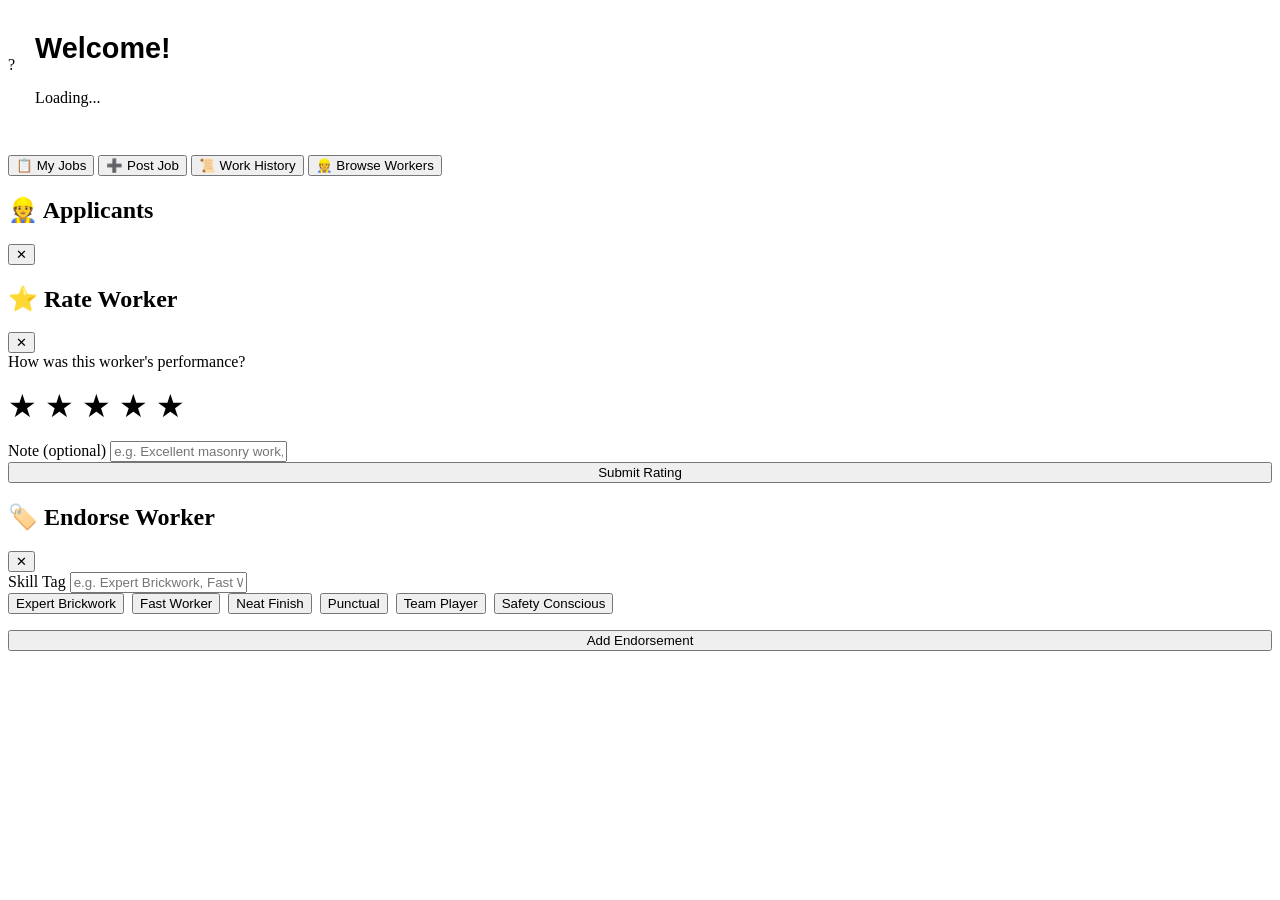
==== src/main/resources/static/contractor-dashboard.html @ 348a5cfe "Version 2" ====
<!DOCTYPE html>
<html lang="en">
<head>
    <meta charset="UTF-8">
    <meta name="viewport" content="width=device-width, initial-scale=1.0">
    <title>Contractor Dashboard — LabourLink</title>
    <link rel="stylesheet" href="/css/style.css">
    <style>
        .dashboard-header {
            display: flex;
            align-items: center;
            gap: 20px;
            margin-bottom: 32px;
            animation: fadeUp 0.5s ease;
        }
        .welcome-text h2 { font-family: 'Poppins', sans-serif; font-size: 1.8rem; font-weight: 700; }
        .welcome-text p { color: var(--text-muted); }
        .tab-content { display: none; }
        .tab-content.active { display: block; animation: fadeUp 0.4s ease; }
        .jobs-grid {
            display: grid;
            grid-template-columns: repeat(auto-fill, minmax(380px, 1fr));
            gap: 20px;
        }
        .job-title { font-family: 'Poppins', sans-serif; font-weight: 600; font-size: 1.15rem; }
        .job-meta { display: flex; flex-wrap: wrap; gap: 12px; margin: 12px 0; align-items: center; }
        .job-meta-item { display: flex; align-items: center; gap: 6px; color: var(--text-secondary); font-size: 0.9rem; }
        .applicant-card {
            background: var(--glass-bg);
            border: 1px solid var(--glass-border);
            border-radius: var(--radius);
            padding: 20px;
            display: flex;
            justify-content: space-between;
            align-items: center;
            margin-bottom: 12px;
            flex-wrap: wrap;
            gap: 12px;
            transition: all 0.3s;
        }
        .applicant-card:hover { border-color: rgba(255,107,53,0.2); }
        .applicant-info { display: flex; align-items: center; gap: 14px; }
        .applicant-actions { display: flex; gap: 8px; }
        .history-card {
            background: var(--glass-bg);
            border: 1px solid var(--glass-border);
            border-radius: var(--radius);
            padding: 24px;
            margin-bottom: 16px;
        }
        .form-row { display: grid; grid-template-columns: 1fr 1fr; gap: 16px; }
        @media (max-width: 640px) {
            .form-row { grid-template-columns: 1fr; }
            .jobs-grid { grid-template-columns: 1fr; }
        }
        @keyframes fadeUp {
            from { opacity: 0; transform: translateY(20px); }
            to { opacity: 1; transform: translateY(0); }
        }
    </style>
</head>
<body>
    <div class="bg-pattern"></div>
    <header class="navbar" id="navbar"></header>

    <div class="page-container">
        <!-- Dashboard Header -->
        <div class="dashboard-header">
            <div class="avatar avatar-lg" style="background: var(--gradient-accent);" id="userAvatar">?</div>
            <div class="welcome-text">
                <h2 id="welcomeMsg">Welcome!</h2>
                <p id="userMeta">Loading...</p>
            </div>
        </div>

        <!-- Stats -->
        <div class="grid-4 mb-3" id="statsGrid" style="animation: fadeUp 0.5s ease 0.15s both;"></div>

        <!-- Tabs -->
        <div class="tabs">
            <button class="tab active" onclick="switchTab('myjobs')">📋 My Jobs</button>
            <button class="tab" onclick="switchTab('postjob')">➕ Post Job</button>
            <button class="tab" onclick="switchTab('history')">📜 Work History</button>
            <button class="tab" onclick="switchTab('workers')">👷 Browse Workers</button>
        </div>

        <!-- Tab: My Jobs -->
        <div class="tab-content active" id="tab-myjobs">
            <div class="jobs-grid" id="myJobsList"></div>
        </div>

        <!-- Tab: Post Job -->
        <div class="tab-content" id="tab-postjob">
            <div class="glass-card" style="max-width: 700px; padding: 36px;">
                <h2 style="font-family: 'Poppins', sans-serif; font-weight: 700; margin-bottom: 24px;">📝 Post a New Job</h2>
                <form onsubmit="handlePostJob(event)">
                    <div class="form-group">
                        <label>Job Title *</label>
                        <input type="text" id="jobTitle" class="form-input" placeholder="e.g. Villa construction - Mason work" required>
                    </div>
                    <div class="form-row">
                        <div class="form-group">
                            <label>Skill Required *</label>
                            <select id="jobSkill" class="form-input" required>
                                <option value="">Select skill</option>
                                <option value="MASON">🧱 Mason</option>
                                <option value="ELECTRICIAN">⚡ Electrician</option>
                                <option value="PAINTER">🎨 Painter</option>
                                <option value="LABOURER">💪 Labourer</option>
                                <option value="PLUMBER">🔧 Plumber</option>
                                <option value="CARPENTER">🪚 Carpenter</option>
                                <option value="WELDER">🔥 Welder</option>
                                <option value="TILE_FITTER">🔲 Tile Fitter</option>
                                <option value="ROD_BINDER">🏗️ Rod Binder</option>
                                <option value="HELPER">🤝 Helper</option>
                            </select>
                        </div>
                        <div class="form-group">
                            <label>Location (City) *</label>
                            <select id="jobLocation" class="form-input" required>
                                <option value="">Select city</option>
                                <option value="Mumbai">Mumbai</option>
                                <option value="Delhi">Delhi</option>
                                <option value="Bangalore">Bangalore</option>
                                <option value="Pune">Pune</option>
                                <option value="Hyderabad">Hyderabad</option>
                                <option value="Chennai">Chennai</option>
                                <option value="Kolkata">Kolkata</option>
                                <option value="Ahmedabad">Ahmedabad</option>
                                <option value="Jaipur">Jaipur</option>
                                <option value="Nagpur">Nagpur</option>
                                <option value="Nashik">Nashik</option>
                                <option value="Surat">Surat</option>
                            </select>
                        </div>
                    </div>
                    <div class="form-group">
                        <label>Description</label>
                        <textarea id="jobDesc" class="form-input" rows="3" placeholder="Describe the job requirements, site conditions, etc." style="resize: vertical;"></textarea>
                    </div>
                    <div class="form-row">
                        <div class="form-group">
                            <label>Daily Rate (₹) *</label>
                            <input type="number" id="jobRate" class="form-input" placeholder="e.g. 800" required min="100">
                        </div>
                        <div class="form-group">
                            <label>Duration (Days) *</label>
                            <input type="number" id="jobDuration" class="form-input" placeholder="e.g. 10" required min="1">
                        </div>
                    </div>
                    <div class="form-row">
                        <div class="form-group">
                            <label>Workers Needed *</label>
                            <input type="number" id="jobWorkers" class="form-input" placeholder="e.g. 3" required min="1">
                        </div>
                        <div class="form-group">
                            <label>Start Date</label>
                            <input type="date" id="jobStartDate" class="form-input">
                        </div>
                    </div>
                    <div class="form-group" style="display: flex; align-items: center; gap: 12px;">
                        <input type="checkbox" id="jobUrgent" style="width: 20px; height: 20px; accent-color: var(--danger);">
                        <label style="margin: 0; cursor: pointer;" for="jobUrgent">🔥 Mark as URGENT (priority listing)</label>
                    </div>
                    <button type="submit" class="btn btn-primary btn-lg" style="width: 100%; margin-top: 12px;" id="postJobBtn">
                        Post Job
                    </button>
                </form>
            </div>
        </div>

        <!-- Tab: Work History -->
        <div class="tab-content" id="tab-history">
            <div id="historyList"></div>
        </div>

        <!-- Tab: Browse Workers -->
        <div class="tab-content" id="tab-workers">
            <div class="filter-bar" style="display: flex; gap: 12px; flex-wrap: wrap; margin-bottom: 24px;">
                <select id="workerFilterSkill" class="form-input" style="max-width: 200px;" onchange="loadWorkers()">
                    <option value="">All Skills</option>
                    <option value="MASON">🧱 Mason</option>
                    <option value="ELECTRICIAN">⚡ Electrician</option>
                    <option value="PAINTER">🎨 Painter</option>
                    <option value="LABOURER">💪 Labourer</option>
                    <option value="PLUMBER">🔧 Plumber</option>
                    <option value="CARPENTER">🪚 Carpenter</option>
                    <option value="WELDER">🔥 Welder</option>
                </select>
                <select id="workerFilterCity" class="form-input" style="max-width: 200px;" onchange="loadWorkers()">
                    <option value="">All Cities</option>
                    <option value="Mumbai">Mumbai</option>
                    <option value="Delhi">Delhi</option>
                    <option value="Bangalore">Bangalore</option>
                    <option value="Pune">Pune</option>
                    <option value="Hyderabad">Hyderabad</option>
                </select>
            </div>
            <div class="jobs-grid" id="workersList"></div>
        </div>
    </div>

    <!-- Applicants Modal -->
    <div class="modal-overlay" id="applicantsModal">
        <div class="modal" style="max-width: 650px;">
            <div class="modal-header">
                <h2>👷 Applicants</h2>
                <button class="modal-close" onclick="closeModal('applicantsModal')">✕</button>
            </div>
            <div id="applicantsList"></div>
        </div>
    </div>

    <!-- Rate Worker Modal -->
    <div class="modal-overlay" id="rateModal">
        <div class="modal">
            <div class="modal-header">
                <h2>⭐ Rate Worker</h2>
                <button class="modal-close" onclick="closeModal('rateModal')">✕</button>
            </div>
            <input type="hidden" id="rateWorkHistoryId">
            <div class="form-group">
                <label>How was this worker's performance?</label>
                <div class="stars" id="rateStars" style="font-size: 2rem; margin: 16px 0;">
                    <span class="star" data-value="1" onclick="setRating(1)">★</span>
                    <span class="star" data-value="2" onclick="setRating(2)">★</span>
                    <span class="star" data-value="3" onclick="setRating(3)">★</span>
                    <span class="star" data-value="4" onclick="setRating(4)">★</span>
                    <span class="star" data-value="5" onclick="setRating(5)">★</span>
                </div>
            </div>
            <div class="form-group">
                <label>Note (optional)</label>
                <input type="text" id="rateNote" class="form-input" placeholder="e.g. Excellent masonry work, very punctual">
            </div>
            <button class="btn btn-primary" style="width: 100%;" onclick="submitWorkerRating()">Submit Rating</button>
        </div>
    </div>

    <!-- Endorse Worker Modal -->
    <div class="modal-overlay" id="endorseModal">
        <div class="modal">
            <div class="modal-header">
                <h2>🏷️ Endorse Worker</h2>
                <button class="modal-close" onclick="closeModal('endorseModal')">✕</button>
            </div>
            <input type="hidden" id="endorseWorkHistoryId">
            <div class="form-group">
                <label>Skill Tag</label>
                <input type="text" id="endorseSkillTag" class="form-input" placeholder="e.g. Expert Brickwork, Fast Worker, Neat Finish">
            </div>
            <div style="display: flex; flex-wrap: wrap; gap: 8px; margin-bottom: 16px;">
                <button type="button" class="btn btn-sm btn-secondary" onclick="document.getElementById('endorseSkillTag').value='Expert Brickwork'">Expert Brickwork</button>
                <button type="button" class="btn btn-sm btn-secondary" onclick="document.getElementById('endorseSkillTag').value='Fast Worker'">Fast Worker</button>
                <button type="button" class="btn btn-sm btn-secondary" onclick="document.getElementById('endorseSkillTag').value='Neat Finish'">Neat Finish</button>
                <button type="button" class="btn btn-sm btn-secondary" onclick="document.getElementById('endorseSkillTag').value='Punctual'">Punctual</button>
                <button type="button" class="btn btn-sm btn-secondary" onclick="document.getElementById('endorseSkillTag').value='Team Player'">Team Player</button>
                <button type="button" class="btn btn-sm btn-secondary" onclick="document.getElementById('endorseSkillTag').value='Safety Conscious'">Safety Conscious</button>
            </div>
            <button class="btn btn-accent" style="width: 100%;" onclick="submitEndorsement()">Add Endorsement</button>
        </div>
    </div>

    <script src="/js/app.js"></script>
    <script>
        const user = requireAuth();
        if (user && user.role !== 'CONTRACTOR') {
            window.location.href = '/worker-dashboard.html';
        }

        let currentRating = 0;

        // ===== Init =====
        document.addEventListener('DOMContentLoaded', async () => {
            renderNavbar('dashboard');
            if (!user) return;

            document.getElementById('userAvatar').textContent = getInitials(user.name);
            document.getElementById('welcomeMsg').textContent = `Welcome, ${user.name}! 🏢`;
            document.getElementById('userMeta').textContent = `${user.companyName || 'Independent Contractor'} • ${user.city} • Rating: ${user.contractorRating || 0}/5`;

            await Promise.all([loadStats(), loadMyJobs(), loadHistory()]);
        });

        // ===== Stats =====
        async function loadStats() {
            const jobsRes = await api(`/jobs/contractor/${user.id}`);
            const jobs = jobsRes.success ? jobsRes.data : [];

            const open = jobs.filter(j => j.status === 'OPEN').length;
            const ongoing = jobs.filter(j => j.status === 'ONGOING').length;
            const completed = jobs.filter(j => j.status === 'COMPLETED').length;

            document.getElementById('statsGrid').innerHTML = `
                <div class="stat-card">
                    <div class="stat-icon" style="background: rgba(16,185,129,0.12);">📋</div>
                    <div class="stat-value" style="color: #34D399;">${open}</div>
                    <div class="stat-label">Open Jobs</div>
                </div>
                <div class="stat-card">
                    <div class="stat-icon" style="background: rgba(255,184,0,0.12);">🔨</div>
                    <div class="stat-value" style="color: #FBBF24;">${ongoing}</div>
                    <div class="stat-label">Ongoing Jobs</div>
                </div>
                <div class="stat-card">
                    <div class="stat-icon" style="background: rgba(99,102,241,0.12);">✅</div>
                    <div class="stat-value" style="color: #818CF8;">${completed}</div>
                    <div class="stat-label">Completed</div>
                </div>
                <div class="stat-card">
                    <div class="stat-icon" style="background: rgba(255,107,53,0.12);">⭐</div>
                    <div class="stat-value" style="color: var(--primary);">${jobs.length}</div>
                    <div class="stat-label">Total Jobs Posted</div>
                </div>
            `;
        }

        // ===== Tabs =====
        function switchTab(tabName) {
            document.querySelectorAll('.tab').forEach(t => t.classList.remove('active'));
            document.querySelectorAll('.tab-content').forEach(t => t.classList.remove('active'));
            event.target.classList.add('active');
            document.getElementById(`tab-${tabName}`).classList.add('active');

            if (tabName === 'history') loadHistory();
            if (tabName === 'workers') loadWorkers();
        }

        // ===== Load My Jobs =====
        async function loadMyJobs() {
            const result = await api(`/jobs/contractor/${user.id}`);
            const jobs = result.success ? result.data : [];

            if (jobs.length === 0) {
                document.getElementById('myJobsList').innerHTML = `
                    <div class="empty-state" style="grid-column: 1/-1;">
                        <div class="empty-icon">📋</div>
                        <h3>No jobs posted yet</h3>
                        <p>Post your first job to start hiring workers!</p>
                    </div>`;
                return;
            }

            document.getElementById('myJobsList').innerHTML = jobs.map(job => `
                <div class="job-card">
                    ${job.urgentFlag ? '<div class="urgent-badge">🔥 URGENT</div>' : ''}
                    <div style="display: flex; justify-content: space-between; align-items: flex-start;">
                        <div class="job-title">${job.title}</div>
                        ${statusBadge(job.status)}
                    </div>
                    <div class="job-meta">
                        ${skillDisplay(job.skillRequired)}
                        <span class="job-meta-item">📍 ${job.location}</span>
                    </div>
                    <div class="job-meta">
                        <span class="job-meta-item">💰 ${formatCurrency(job.dailyRate)}/day</span>
                        <span class="job-meta-item">⏱️ ${job.durationDays || '?'} days</span>
                        <span class="job-meta-item">👷 ${job.numberOfWorkersNeeded} needed</span>
                    </div>
                    <div style="display: flex; gap: 8px; margin-top: 16px; flex-wrap: wrap; border-top: 1px solid var(--glass-border); padding-top: 16px;">
                        ${job.status === 'OPEN' || job.status === 'ONGOING' ? `
                            <button class="btn btn-sm btn-primary" onclick="viewApplicants(${job.id})">👷 View Applicants</button>
                        ` : ''}
                        ${job.status === 'ONGOING' ? `
                            <button class="btn btn-sm btn-accent" onclick="completeJob(${job.id})">✅ Mark Complete</button>
                        ` : ''}
                        ${job.status === 'OPEN' ? `
                            <button class="btn btn-sm btn-secondary" onclick="viewApplicants(${job.id})" style="margin-left: auto;">Manage</button>
                        ` : ''}
                    </div>
                </div>
            `).join('');
        }

        // ===== Post Job =====
        async function handlePostJob(e) {
            e.preventDefault();
            const btn = document.getElementById('postJobBtn');
            btn.disabled = true;
            btn.textContent = 'Posting...';

            const job = {
                contractorId: user.id,
                title: document.getElementById('jobTitle').value.trim(),
                skillRequired: document.getElementById('jobSkill').value,
                location: document.getElementById('jobLocation').value,
                description: document.getElementById('jobDesc').value.trim(),
                dailyRate: parseFloat(document.getElementById('jobRate').value),
                durationDays: parseInt(document.getElementById('jobDuration').value),
                numberOfWorkersNeeded: parseInt(document.getElementById('jobWorkers').value),
                startDate: document.getElementById('jobStartDate').value || null,
                urgentFlag: document.getElementById('jobUrgent').checked
            };

            const result = await api('/jobs', { method: 'POST', body: job });

            if (result.success) {
                showToast('Job posted successfully! 🎉', 'success');
                // Reset form
                e.target.reset();
                // Switch to My Jobs tab
                document.querySelectorAll('.tab').forEach(t => t.classList.remove('active'));
                document.querySelectorAll('.tab-content').forEach(t => t.classList.remove('active'));
                document.querySelector('.tab').classList.add('active');
                document.getElementById('tab-myjobs').classList.add('active');
                loadMyJobs();
                loadStats();
            } else {
                showToast(result.message || 'Failed to post job', 'error');
            }

            btn.disabled = false;
            btn.textContent = 'Post Job';
        }

        // ===== View Applicants =====
        async function viewApplicants(jobId) {
            const result = await api(`/jobs/${jobId}/applications`);
            const apps = result.success ? result.data : [];

            if (apps.length === 0) {
                document.getElementById('applicantsList').innerHTML = `
                    <div class="empty-state">
                        <div class="empty-icon">👷</div>
                        <h3>No applicants yet</h3>
                        <p>Workers will appear here when they apply</p>
                    </div>`;
            } else {
                document.getElementById('applicantsList').innerHTML = apps.map(app => `
                    <div class="applicant-card">
                        <div class="applicant-info">
                            <div class="avatar">${getInitials(app.workerName)}</div>
                            <div>
                                <div style="font-weight: 600;">${app.workerName || 'Worker'}</div>
                                <div style="color: var(--text-muted); font-size: 0.85rem;">
                                    ${skillDisplay(app.workerSkill)} • ${renderStars(app.workerRating)} ${(app.workerRating || 0).toFixed(1)}
                                </div>
                                <div style="color: var(--text-muted); font-size: 0.85rem;">📞 ${app.workerPhone || 'N/A'}</div>
                            </div>
                        </div>
                        <div class="applicant-actions">
                            ${app.status === 'APPLIED' ? `
                                <button class="btn btn-sm btn-accent" onclick="selectWorker(${app.id})">✅ Select</button>
                                <button class="btn btn-sm btn-danger" onclick="rejectWorker(${app.id})">❌ Reject</button>
                            ` : statusBadge(app.status)}
                        </div>
                    </div>
                `).join('');
            }

            openModal('applicantsModal');
        }

        // ===== Select/Reject Workers =====
        async function selectWorker(applicationId) {
            const result = await api(`/jobs/applications/${applicationId}/select`, { method: 'POST' });
            if (result.success) {
                showToast('Worker selected! ✅', 'success');
                // Reload
                const jobId = result.data.jobId;
                viewApplicants(jobId);
                loadMyJobs();
                loadStats();
            } else {
                showToast(result.message || 'Failed to select worker', 'error');
            }
        }

        async function rejectWorker(applicationId) {
            const result = await api(`/jobs/applications/${applicationId}/reject`, { method: 'POST' });
            if (result.success) {
                showToast('Worker rejected', 'warning');
                const jobId = result.data.jobId;
                viewApplicants(jobId);
            } else {
                showToast(result.message || 'Failed to reject', 'error');
            }
        }

        // ===== Complete Job =====
        async function completeJob(jobId) {
            if (!confirm('Are you sure you want to mark this job as completed?')) return;

            const result = await api(`/jobs/${jobId}/complete?contractorId=${user.id}`, { method: 'POST' });
            if (result.success) {
                showToast('Job completed! Workers can now be rated. ✅', 'success');
                loadMyJobs();
                loadStats();
                loadHistory();
            } else {
                showToast(result.message || 'Failed to complete job', 'error');
            }
        }

        // ===== Load Work History =====
        async function loadHistory() {
            const result = await api(`/work-history/contractor/${user.id}`);
            const history = result.success ? result.data : [];

            if (history.length === 0) {
                document.getElementById('historyList').innerHTML = `
                    <div class="empty-state">
                        <div class="empty-icon">📜</div>
                        <h3>No completed jobs yet</h3>
                        <p>Complete your first job to see work history</p>
                    </div>`;
                return;
            }

            document.getElementById('historyList').innerHTML = history.map(wh => `
                <div class="history-card">
                    <div style="display: flex; justify-content: space-between; flex-wrap: wrap; gap: 12px;">
                        <div>
                            <div style="font-family: 'Poppins', sans-serif; font-weight: 600; font-size: 1.1rem;">
                                ${wh.jobTitle || 'Job #' + wh.jobId}
                            </div>
                            <div style="color: var(--text-muted); font-size: 0.9rem; margin-top: 4px;">
                                Worker: <strong>${wh.workerName}</strong> • ${skillDisplay(wh.skillUsed)} • 📍 ${wh.location || 'N/A'}
                            </div>
                        </div>
                        <div style="font-size: 0.85rem; color: var(--text-muted);">
                            ${formatDate(wh.startDate)} — ${formatDate(wh.endDate)}
                        </div>
                    </div>

                    <div style="display: flex; gap: 24px; margin-top: 16px; flex-wrap: wrap;">
                        <div>
                            <span style="color: var(--text-muted); font-size: 0.85rem;">You rated worker:</span>
                            ${wh.contractorRated ? `<div>${renderStars(wh.workerRating)} ${wh.workerRating}/5</div>` : `<div><button class="btn btn-sm btn-primary" onclick="openRateWorkerModal(${wh.id})">⭐ Rate Worker</button></div>`}
                            ${wh.workerNote ? `<div style="color: var(--text-secondary); font-size: 0.85rem; margin-top: 4px;">"${wh.workerNote}"</div>` : ''}
                        </div>
                        <div>
                            <span style="color: var(--text-muted); font-size: 0.85rem;">Worker rated you:</span>
                            ${wh.workerRated ? `<div>${renderStars(wh.contractorRating)} ${wh.contractorRating}/5</div>` : '<div style="color: var(--text-muted); font-size: 0.85rem;">Pending</div>'}
                        </div>
                    </div>

                    <div style="margin-top: 16px; padding-top: 12px; border-top: 1px solid var(--glass-border); display: flex; gap: 8px;">
                        <button class="btn btn-sm btn-accent" onclick="openEndorseModal(${wh.id})">🏷️ Add Endorsement</button>
                        <a href="/worker-profile.html?id=${wh.workerId}" class="btn btn-sm btn-secondary">👤 View Profile</a>
                    </div>
                </div>
            `).join('');
        }

        // ===== Browse Workers =====
        async function loadWorkers() {
            const skill = document.getElementById('workerFilterSkill').value;
            const city = document.getElementById('workerFilterCity').value;

            let url = '/users/workers?';
            if (skill) url += `skill=${skill}&`;
            if (city) url += `city=${city}&`;

            const result = await api(url);
            const workers = result.success ? result.data : [];

            if (workers.length === 0) {
                document.getElementById('workersList').innerHTML = `
                    <div class="empty-state" style="grid-column: 1/-1;">
                        <div class="empty-icon">👷</div>
                        <h3>No workers found</h3>
                        <p>Try adjusting your filters</p>
                    </div>`;
                return;
            }

            document.getElementById('workersList').innerHTML = workers.map(w => `
                <div class="job-card">
                    <div style="display: flex; gap: 16px; align-items: center; margin-bottom: 12px;">
                        <div class="avatar">${getInitials(w.name)}</div>
                        <div>
                            <div style="font-weight: 600; font-size: 1.05rem;">${w.name}</div>
                            <div style="color: var(--text-muted); font-size: 0.85rem;">📍 ${w.city || 'N/A'}</div>
                        </div>
                    </div>
                    <div class="job-meta">
                        ${skillDisplay(w.primarySkill)}
                        <span class="job-meta-item">${renderStars(w.averageRating)} ${(w.averageRating || 0).toFixed(1)} (${w.totalRatings || 0})</span>
                    </div>
                    <div style="margin-top: 12px;">
                        <a href="/worker-profile.html?id=${w.id}" class="btn btn-sm btn-primary">View Profile</a>
                    </div>
                </div>
            `).join('');
        }

        // ===== Rate Worker Modal =====
        function openRateWorkerModal(workHistoryId) {
            document.getElementById('rateWorkHistoryId').value = workHistoryId;
            currentRating = 0;
            updateStarUI();
            document.getElementById('rateNote').value = '';
            openModal('rateModal');
        }

        function setRating(val) {
            currentRating = val;
            updateStarUI();
        }

        function updateStarUI() {
            document.querySelectorAll('#rateStars .star').forEach(s => {
                s.classList.toggle('filled', parseInt(s.dataset.value) <= currentRating);
            });
        }

        async function submitWorkerRating() {
            if (currentRating === 0) {
                showToast('Please select a rating', 'error');
                return;
            }

            const result = await api('/work-history/rate-worker', {
                method: 'POST',
                body: {
                    workHistoryId: parseInt(document.getElementById('rateWorkHistoryId').value),
                    raterId: user.id,
                    rating: currentRating,
                    note: document.getElementById('rateNote').value.trim()
                }
            });

            if (result.success) {
                showToast('Worker rated! Thank you 🙏', 'success');
                closeModal('rateModal');
                loadHistory();
            } else {
                showToast(result.message || 'Failed to submit rating', 'error');
            }
        }

        // ===== Endorse Modal =====
        function openEndorseModal(workHistoryId) {
            document.getElementById('endorseWorkHistoryId').value = workHistoryId;
            document.getElementById('endorseSkillTag').value = '';
            openModal('endorseModal');
        }

        async function submitEndorsement() {
            const skillTag = document.getElementById('endorseSkillTag').value.trim();
            if (!skillTag) {
                showToast('Please enter a skill tag', 'error');
                return;
            }

            const result = await api('/work-history/endorse', {
                method: 'POST',
                body: {
                    workHistoryId: parseInt(document.getElementById('endorseWorkHistoryId').value),
                    contractorId: user.id,
                    skillTag: skillTag
                }
            });

            if (result.success) {
                showToast('Endorsement added! 🏷️', 'success');
                closeModal('endorseModal');
                loadHistory();
            } else {
                showToast(result.message || 'Failed to add endorsement', 'error');
            }
        }
    </script>
</body>
</html>
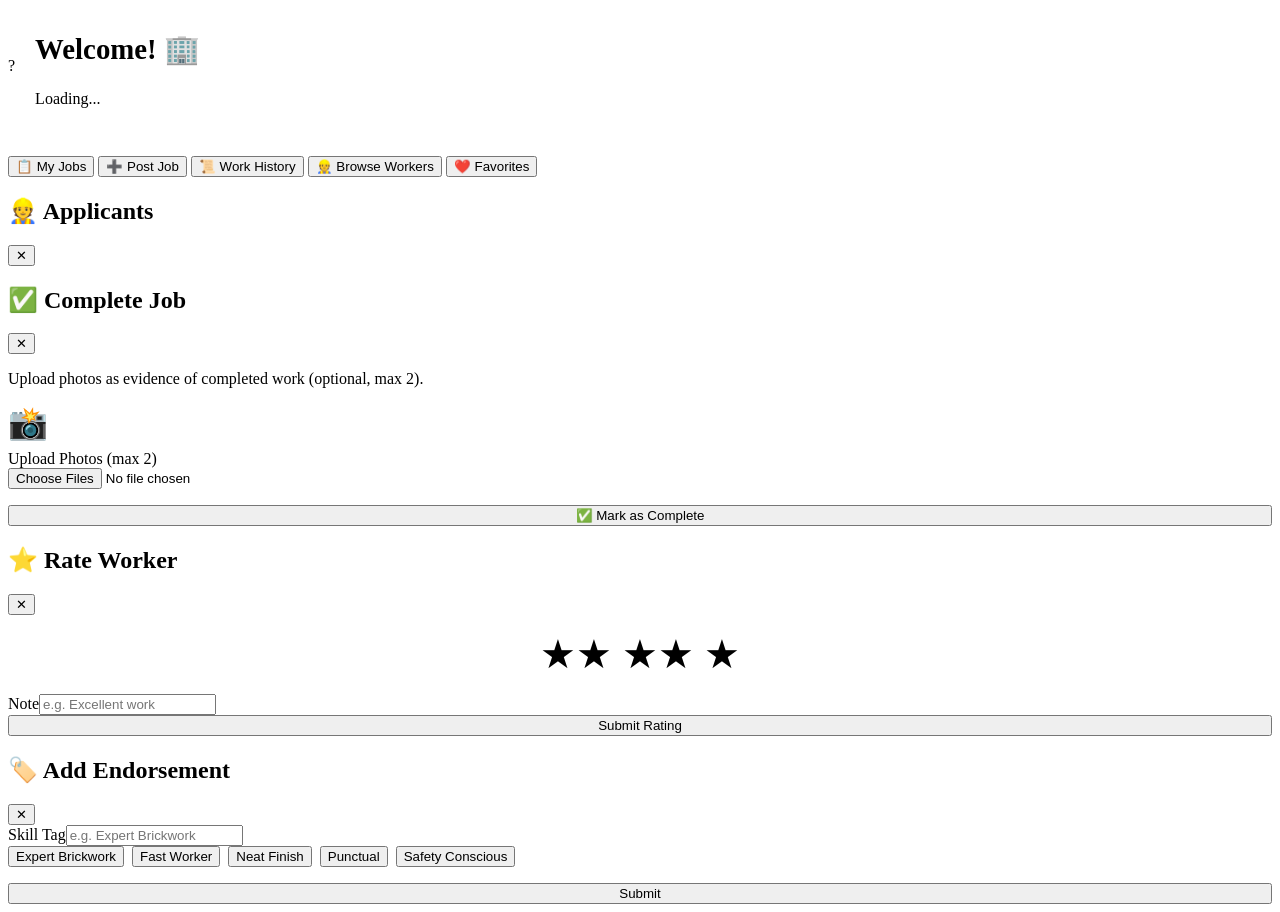
==== commit ea2c6470: "Hackathon 3: added notifs,upload,dashboards,cleaned target" ====
--- a/src/main/resources/static/contractor-dashboard.html
+++ b/src/main/resources/static/contractor-dashboard.html
@@ -6,57 +6,20 @@
     <title>Contractor Dashboard — LabourLink</title>
     <link rel="stylesheet" href="/css/style.css">
     <style>
-        .dashboard-header {
-            display: flex;
-            align-items: center;
-            gap: 20px;
-            margin-bottom: 32px;
-            animation: fadeUp 0.5s ease;
-        }
-        .welcome-text h2 { font-family: 'Poppins', sans-serif; font-size: 1.8rem; font-weight: 700; }
+        .dashboard-header { display: flex; align-items: center; gap: 20px; margin-bottom: 32px; animation: fadeUp 0.5s ease; }
+        .welcome-text h2 { font-size: 1.8rem; font-weight: 700; }
         .welcome-text p { color: var(--text-muted); }
         .tab-content { display: none; }
         .tab-content.active { display: block; animation: fadeUp 0.4s ease; }
-        .jobs-grid {
-            display: grid;
-            grid-template-columns: repeat(auto-fill, minmax(380px, 1fr));
-            gap: 20px;
-        }
-        .job-title { font-family: 'Poppins', sans-serif; font-weight: 600; font-size: 1.15rem; }
-        .job-meta { display: flex; flex-wrap: wrap; gap: 12px; margin: 12px 0; align-items: center; }
-        .job-meta-item { display: flex; align-items: center; gap: 6px; color: var(--text-secondary); font-size: 0.9rem; }
-        .applicant-card {
-            background: var(--glass-bg);
-            border: 1px solid var(--glass-border);
-            border-radius: var(--radius);
-            padding: 20px;
-            display: flex;
-            justify-content: space-between;
-            align-items: center;
-            margin-bottom: 12px;
-            flex-wrap: wrap;
-            gap: 12px;
-            transition: all 0.3s;
-        }
+        .jobs-grid { display: grid; grid-template-columns: repeat(auto-fill, minmax(380px, 1fr)); gap: 20px; }
+        .job-title { font-weight: 600; font-size: 1.12rem; }
+        .job-meta { display: flex; flex-wrap: wrap; gap: 10px; margin: 10px 0; align-items: center; }
+        .job-meta-item { display: flex; align-items: center; gap: 5px; color: var(--text-secondary); font-size: 0.88rem; }
+        .applicant-card { background: var(--glass-bg); border: 1px solid var(--glass-border); border-radius: var(--radius); padding: 18px; display: flex; justify-content: space-between; align-items: center; margin-bottom: 10px; flex-wrap: wrap; gap: 12px; transition: all 0.3s; }
         .applicant-card:hover { border-color: rgba(255,107,53,0.2); }
         .applicant-info { display: flex; align-items: center; gap: 14px; }
-        .applicant-actions { display: flex; gap: 8px; }
-        .history-card {
-            background: var(--glass-bg);
-            border: 1px solid var(--glass-border);
-            border-radius: var(--radius);
-            padding: 24px;
-            margin-bottom: 16px;
-        }
         .form-row { display: grid; grid-template-columns: 1fr 1fr; gap: 16px; }
-        @media (max-width: 640px) {
-            .form-row { grid-template-columns: 1fr; }
-            .jobs-grid { grid-template-columns: 1fr; }
-        }
-        @keyframes fadeUp {
-            from { opacity: 0; transform: translateY(20px); }
-            to { opacity: 1; transform: translateY(0); }
-        }
+        @media (max-width: 640px) { .form-row { grid-template-columns: 1fr; } .jobs-grid { grid-template-columns: 1fr; } }
     </style>
 </head>
 <body>
@@ -64,11 +27,11 @@
     <header class="navbar" id="navbar"></header>
 
     <div class="page-container">
-        <!-- Dashboard Header -->
+        <!-- Header -->
         <div class="dashboard-header">
             <div class="avatar avatar-lg" style="background: var(--gradient-accent);" id="userAvatar">?</div>
             <div class="welcome-text">
-                <h2 id="welcomeMsg">Welcome!</h2>
+                <h2 id="welcomeMsg"><span data-i18n="welcome">Welcome</span>! 🏢</h2>
                 <p id="userMeta">Loading...</p>
             </div>
         </div>
@@ -78,295 +41,207 @@
 
         <!-- Tabs -->
         <div class="tabs">
-            <button class="tab active" onclick="switchTab('myjobs')">📋 My Jobs</button>
-            <button class="tab" onclick="switchTab('postjob')">➕ Post Job</button>
-            <button class="tab" onclick="switchTab('history')">📜 Work History</button>
-            <button class="tab" onclick="switchTab('workers')">👷 Browse Workers</button>
+            <button class="tab active" onclick="switchTab('myjobs')" data-i18n="my_jobs">📋 My Jobs</button>
+            <button class="tab" onclick="switchTab('postjob')" data-i18n="post_job">➕ Post Job</button>
+            <button class="tab" onclick="switchTab('history')" data-i18n="work_history">📜 Work History</button>
+            <button class="tab" onclick="switchTab('workers')" data-i18n="browse_workers">👷 Browse Workers</button>
+            <button class="tab" onclick="switchTab('favorites')" data-i18n="favorites">❤️ Favorites</button>
         </div>
 
         <!-- Tab: My Jobs -->
-        <div class="tab-content active" id="tab-myjobs">
-            <div class="jobs-grid" id="myJobsList"></div>
-        </div>
+        <div class="tab-content active" id="tab-myjobs"><div class="jobs-grid" id="myJobsList"></div></div>
 
         <!-- Tab: Post Job -->
         <div class="tab-content" id="tab-postjob">
             <div class="glass-card" style="max-width: 700px; padding: 36px;">
-                <h2 style="font-family: 'Poppins', sans-serif; font-weight: 700; margin-bottom: 24px;">📝 Post a New Job</h2>
+                <h2 style="font-weight: 700; margin-bottom: 24px;">📝 <span data-i18n="post_new_job">Post a New Job</span></h2>
                 <form onsubmit="handlePostJob(event)">
                     <div class="form-group">
-                        <label>Job Title *</label>
+                        <label data-i18n="job_title">Job Title *</label>
                         <input type="text" id="jobTitle" class="form-input" placeholder="e.g. Villa construction - Mason work" required>
                     </div>
                     <div class="form-row">
                         <div class="form-group">
-                            <label>Skill Required *</label>
+                            <label data-i18n="skill_required">Skill Required *</label>
                             <select id="jobSkill" class="form-input" required>
-                                <option value="">Select skill</option>
-                                <option value="MASON">🧱 Mason</option>
-                                <option value="ELECTRICIAN">⚡ Electrician</option>
-                                <option value="PAINTER">🎨 Painter</option>
-                                <option value="LABOURER">💪 Labourer</option>
-                                <option value="PLUMBER">🔧 Plumber</option>
-                                <option value="CARPENTER">🪚 Carpenter</option>
-                                <option value="WELDER">🔥 Welder</option>
-                                <option value="TILE_FITTER">🔲 Tile Fitter</option>
-                                <option value="ROD_BINDER">🏗️ Rod Binder</option>
-                                <option value="HELPER">🤝 Helper</option>
+                                <option value="">Select</option>
+                                <option value="MASON">🧱 Mason</option><option value="ELECTRICIAN">⚡ Electrician</option>
+                                <option value="PAINTER">🎨 Painter</option><option value="LABOURER">💪 Labourer</option>
+                                <option value="PLUMBER">🔧 Plumber</option><option value="CARPENTER">🪚 Carpenter</option>
+                                <option value="WELDER">🔥 Welder</option><option value="TILE_FITTER">🔲 Tile Fitter</option>
+                                <option value="ROD_BINDER">🏗️ Rod Binder</option><option value="HELPER">🤝 Helper</option>
                             </select>
                         </div>
                         <div class="form-group">
-                            <label>Location (City) *</label>
+                            <label data-i18n="location">Location *</label>
                             <select id="jobLocation" class="form-input" required>
-                                <option value="">Select city</option>
-                                <option value="Mumbai">Mumbai</option>
-                                <option value="Delhi">Delhi</option>
-                                <option value="Bangalore">Bangalore</option>
-                                <option value="Pune">Pune</option>
-                                <option value="Hyderabad">Hyderabad</option>
-                                <option value="Chennai">Chennai</option>
-                                <option value="Kolkata">Kolkata</option>
-                                <option value="Ahmedabad">Ahmedabad</option>
-                                <option value="Jaipur">Jaipur</option>
-                                <option value="Nagpur">Nagpur</option>
-                                <option value="Nashik">Nashik</option>
-                                <option value="Surat">Surat</option>
+                                <option value="">Select</option>
+                                <option value="Mumbai">Mumbai</option><option value="Delhi">Delhi</option>
+                                <option value="Bangalore">Bangalore</option><option value="Pune">Pune</option>
+                                <option value="Hyderabad">Hyderabad</option><option value="Chennai">Chennai</option>
+                                <option value="Kolkata">Kolkata</option><option value="Ahmedabad">Ahmedabad</option>
+                                <option value="Nagpur">Nagpur</option><option value="Nashik">Nashik</option>
+                                <option value="Surat">Surat</option><option value="Jaipur">Jaipur</option>
                             </select>
                         </div>
                     </div>
                     <div class="form-group">
-                        <label>Description</label>
-                        <textarea id="jobDesc" class="form-input" rows="3" placeholder="Describe the job requirements, site conditions, etc." style="resize: vertical;"></textarea>
+                        <label data-i18n="description">Description</label>
+                        <textarea id="jobDesc" class="form-input" rows="3" placeholder="Job details..." style="resize: vertical;"></textarea>
                     </div>
                     <div class="form-row">
-                        <div class="form-group">
-                            <label>Daily Rate (₹) *</label>
-                            <input type="number" id="jobRate" class="form-input" placeholder="e.g. 800" required min="100">
-                        </div>
-                        <div class="form-group">
-                            <label>Duration (Days) *</label>
-                            <input type="number" id="jobDuration" class="form-input" placeholder="e.g. 10" required min="1">
-                        </div>
+                        <div class="form-group"><label data-i18n="daily_rate">Daily Rate (₹) *</label><input type="number" id="jobRate" class="form-input" placeholder="800" required min="100"></div>
+                        <div class="form-group"><label data-i18n="duration_days">Duration (Days) *</label><input type="number" id="jobDuration" class="form-input" placeholder="10" required min="1"></div>
                     </div>
                     <div class="form-row">
-                        <div class="form-group">
-                            <label>Workers Needed *</label>
-                            <input type="number" id="jobWorkers" class="form-input" placeholder="e.g. 3" required min="1">
-                        </div>
-                        <div class="form-group">
-                            <label>Start Date</label>
-                            <input type="date" id="jobStartDate" class="form-input">
-                        </div>
+                        <div class="form-group"><label data-i18n="workers_needed">Workers Needed *</label><input type="number" id="jobWorkers" class="form-input" placeholder="3" required min="1"></div>
+                        <div class="form-group"><label data-i18n="start_date">Start Date</label><input type="date" id="jobStartDate" class="form-input"></div>
                     </div>
                     <div class="form-group" style="display: flex; align-items: center; gap: 12px;">
                         <input type="checkbox" id="jobUrgent" style="width: 20px; height: 20px; accent-color: var(--danger);">
-                        <label style="margin: 0; cursor: pointer;" for="jobUrgent">🔥 Mark as URGENT (priority listing)</label>
-                    </div>
-                    <button type="submit" class="btn btn-primary btn-lg" style="width: 100%; margin-top: 12px;" id="postJobBtn">
-                        Post Job
-                    </button>
+                        <label style="margin: 0; cursor: pointer;" for="jobUrgent" data-i18n="mark_urgent">🔥 Mark as URGENT</label>
+                    </div>
+                    <button type="submit" class="btn btn-primary btn-lg" style="width: 100%; margin-top: 12px;" id="postJobBtn" data-i18n="post_job">Post Job</button>
                 </form>
             </div>
         </div>
 
         <!-- Tab: Work History -->
-        <div class="tab-content" id="tab-history">
-            <div id="historyList"></div>
-        </div>
+        <div class="tab-content" id="tab-history"><div id="historyList"></div></div>
 
         <!-- Tab: Browse Workers -->
         <div class="tab-content" id="tab-workers">
-            <div class="filter-bar" style="display: flex; gap: 12px; flex-wrap: wrap; margin-bottom: 24px;">
+            <div class="filter-bar" style="margin-bottom: 20px;">
                 <select id="workerFilterSkill" class="form-input" style="max-width: 200px;" onchange="loadWorkers()">
                     <option value="">All Skills</option>
-                    <option value="MASON">🧱 Mason</option>
-                    <option value="ELECTRICIAN">⚡ Electrician</option>
-                    <option value="PAINTER">🎨 Painter</option>
-                    <option value="LABOURER">💪 Labourer</option>
-                    <option value="PLUMBER">🔧 Plumber</option>
-                    <option value="CARPENTER">🪚 Carpenter</option>
-                    <option value="WELDER">🔥 Welder</option>
+                    <option value="MASON">🧱 Mason</option><option value="ELECTRICIAN">⚡ Electrician</option>
+                    <option value="PAINTER">🎨 Painter</option><option value="PLUMBER">🔧 Plumber</option>
                 </select>
-                <select id="workerFilterCity" class="form-input" style="max-width: 200px;" onchange="loadWorkers()">
-                    <option value="">All Cities</option>
-                    <option value="Mumbai">Mumbai</option>
-                    <option value="Delhi">Delhi</option>
-                    <option value="Bangalore">Bangalore</option>
-                    <option value="Pune">Pune</option>
-                    <option value="Hyderabad">Hyderabad</option>
-                </select>
             </div>
             <div class="jobs-grid" id="workersList"></div>
         </div>
+
+        <!-- Tab: Favorites -->
+        <div class="tab-content" id="tab-favorites"><div class="jobs-grid" id="favoritesList"></div></div>
     </div>
 
     <!-- Applicants Modal -->
     <div class="modal-overlay" id="applicantsModal">
         <div class="modal" style="max-width: 650px;">
-            <div class="modal-header">
-                <h2>👷 Applicants</h2>
-                <button class="modal-close" onclick="closeModal('applicantsModal')">✕</button>
-            </div>
+            <div class="modal-header"><h2>👷 Applicants</h2><button class="modal-close" onclick="closeModal('applicantsModal')">✕</button></div>
             <div id="applicantsList"></div>
+        </div>
+    </div>
+
+    <!-- Complete Job Modal (with Photos) -->
+    <div class="modal-overlay" id="completeModal">
+        <div class="modal">
+            <div class="modal-header"><h2>✅ Complete Job</h2><button class="modal-close" onclick="closeModal('completeModal')">✕</button></div>
+            <input type="hidden" id="completeJobId">
+            <p style="color: var(--text-secondary); margin-bottom: 16px;">Upload photos as evidence of completed work (optional, max 2).</p>
+            <div class="photo-upload-area" id="photoUploadArea">
+                <div style="font-size: 2rem; margin-bottom: 8px;">📸</div>
+                <div data-i18n="upload_photos">Upload Photos (max 2)</div>
+                <input type="file" id="completionPhotos" accept="image/*" multiple onchange="previewPhotos(this)">
+            </div>
+            <div class="photo-preview" id="photoPreview"></div>
+            <button class="btn btn-accent" style="width: 100%; margin-top: 16px;" onclick="submitCompletion()" id="completeBtn">✅ Mark as Complete</button>
         </div>
     </div>
 
     <!-- Rate Worker Modal -->
     <div class="modal-overlay" id="rateModal">
         <div class="modal">
-            <div class="modal-header">
-                <h2>⭐ Rate Worker</h2>
-                <button class="modal-close" onclick="closeModal('rateModal')">✕</button>
-            </div>
+            <div class="modal-header"><h2>⭐ <span data-i18n="rate_worker">Rate Worker</span></h2><button class="modal-close" onclick="closeModal('rateModal')">✕</button></div>
             <input type="hidden" id="rateWorkHistoryId">
-            <div class="form-group">
-                <label>How was this worker's performance?</label>
-                <div class="stars" id="rateStars" style="font-size: 2rem; margin: 16px 0;">
-                    <span class="star" data-value="1" onclick="setRating(1)">★</span>
-                    <span class="star" data-value="2" onclick="setRating(2)">★</span>
-                    <span class="star" data-value="3" onclick="setRating(3)">★</span>
-                    <span class="star" data-value="4" onclick="setRating(4)">★</span>
+            <div style="text-align: center; margin: 16px 0;">
+                <div id="rateStars" style="font-size: 2.5rem; cursor: pointer;">
+                    <span class="star" data-value="1" onclick="setRating(1)">★</span><span class="star" data-value="2" onclick="setRating(2)">★</span>
+                    <span class="star" data-value="3" onclick="setRating(3)">★</span><span class="star" data-value="4" onclick="setRating(4)">★</span>
                     <span class="star" data-value="5" onclick="setRating(5)">★</span>
                 </div>
             </div>
-            <div class="form-group">
-                <label>Note (optional)</label>
-                <input type="text" id="rateNote" class="form-input" placeholder="e.g. Excellent masonry work, very punctual">
-            </div>
-            <button class="btn btn-primary" style="width: 100%;" onclick="submitWorkerRating()">Submit Rating</button>
+            <div class="form-group"><label>Note</label><input type="text" id="rateNote" class="form-input" placeholder="e.g. Excellent work"></div>
+            <button class="btn btn-primary" style="width: 100%;" onclick="submitWorkerRating()" data-i18n="submit_rating">Submit Rating</button>
         </div>
     </div>
 
-    <!-- Endorse Worker Modal -->
+    <!-- Endorse Modal -->
     <div class="modal-overlay" id="endorseModal">
         <div class="modal">
-            <div class="modal-header">
-                <h2>🏷️ Endorse Worker</h2>
-                <button class="modal-close" onclick="closeModal('endorseModal')">✕</button>
-            </div>
+            <div class="modal-header"><h2>🏷️ <span data-i18n="add_endorsement">Add Endorsement</span></h2><button class="modal-close" onclick="closeModal('endorseModal')">✕</button></div>
             <input type="hidden" id="endorseWorkHistoryId">
-            <div class="form-group">
-                <label>Skill Tag</label>
-                <input type="text" id="endorseSkillTag" class="form-input" placeholder="e.g. Expert Brickwork, Fast Worker, Neat Finish">
-            </div>
+            <div class="form-group"><label>Skill Tag</label><input type="text" id="endorseSkillTag" class="form-input" placeholder="e.g. Expert Brickwork"></div>
             <div style="display: flex; flex-wrap: wrap; gap: 8px; margin-bottom: 16px;">
                 <button type="button" class="btn btn-sm btn-secondary" onclick="document.getElementById('endorseSkillTag').value='Expert Brickwork'">Expert Brickwork</button>
                 <button type="button" class="btn btn-sm btn-secondary" onclick="document.getElementById('endorseSkillTag').value='Fast Worker'">Fast Worker</button>
                 <button type="button" class="btn btn-sm btn-secondary" onclick="document.getElementById('endorseSkillTag').value='Neat Finish'">Neat Finish</button>
                 <button type="button" class="btn btn-sm btn-secondary" onclick="document.getElementById('endorseSkillTag').value='Punctual'">Punctual</button>
-                <button type="button" class="btn btn-sm btn-secondary" onclick="document.getElementById('endorseSkillTag').value='Team Player'">Team Player</button>
                 <button type="button" class="btn btn-sm btn-secondary" onclick="document.getElementById('endorseSkillTag').value='Safety Conscious'">Safety Conscious</button>
             </div>
-            <button class="btn btn-accent" style="width: 100%;" onclick="submitEndorsement()">Add Endorsement</button>
+            <button class="btn btn-accent" style="width: 100%;" onclick="submitEndorsement()" data-i18n="submit">Submit</button>
         </div>
     </div>
 
     <script src="/js/app.js"></script>
     <script>
         const user = requireAuth();
-        if (user && user.role !== 'CONTRACTOR') {
-            window.location.href = '/worker-dashboard.html';
-        }
-
+        if (user && user.role !== 'CONTRACTOR') window.location.href = '/worker-dashboard.html';
         let currentRating = 0;
 
-        // ===== Init =====
         document.addEventListener('DOMContentLoaded', async () => {
             renderNavbar('dashboard');
             if (!user) return;
-
             document.getElementById('userAvatar').textContent = getInitials(user.name);
-            document.getElementById('welcomeMsg').textContent = `Welcome, ${user.name}! 🏢`;
+            document.getElementById('welcomeMsg').innerHTML = `${t('welcome')}, ${user.name}! 🏢`;
             document.getElementById('userMeta').textContent = `${user.companyName || 'Independent Contractor'} • ${user.city} • Rating: ${user.contractorRating || 0}/5`;
-
-            await Promise.all([loadStats(), loadMyJobs(), loadHistory()]);
+            await Promise.all([loadStats(), loadMyJobs()]);
         });
 
-        // ===== Stats =====
         async function loadStats() {
             const jobsRes = await api(`/jobs/contractor/${user.id}`);
             const jobs = jobsRes.success ? jobsRes.data : [];
-
             const open = jobs.filter(j => j.status === 'OPEN').length;
             const ongoing = jobs.filter(j => j.status === 'ONGOING').length;
             const completed = jobs.filter(j => j.status === 'COMPLETED').length;
-
             document.getElementById('statsGrid').innerHTML = `
-                <div class="stat-card">
-                    <div class="stat-icon" style="background: rgba(16,185,129,0.12);">📋</div>
-                    <div class="stat-value" style="color: #34D399;">${open}</div>
-                    <div class="stat-label">Open Jobs</div>
-                </div>
-                <div class="stat-card">
-                    <div class="stat-icon" style="background: rgba(255,184,0,0.12);">🔨</div>
-                    <div class="stat-value" style="color: #FBBF24;">${ongoing}</div>
-                    <div class="stat-label">Ongoing Jobs</div>
-                </div>
-                <div class="stat-card">
-                    <div class="stat-icon" style="background: rgba(99,102,241,0.12);">✅</div>
-                    <div class="stat-value" style="color: #818CF8;">${completed}</div>
-                    <div class="stat-label">Completed</div>
-                </div>
-                <div class="stat-card">
-                    <div class="stat-icon" style="background: rgba(255,107,53,0.12);">⭐</div>
-                    <div class="stat-value" style="color: var(--primary);">${jobs.length}</div>
-                    <div class="stat-label">Total Jobs Posted</div>
-                </div>
+                <div class="stat-card"><div class="stat-icon" style="background: rgba(16,185,129,0.12);">📋</div><div class="stat-value" style="color: #34D399;">${open}</div><div class="stat-label" data-i18n="open_jobs">Open Jobs</div></div>
+                <div class="stat-card"><div class="stat-icon" style="background: rgba(255,184,0,0.12);">🔨</div><div class="stat-value" style="color: #FBBF24;">${ongoing}</div><div class="stat-label" data-i18n="ongoing_jobs">Ongoing Jobs</div></div>
+                <div class="stat-card"><div class="stat-icon" style="background: rgba(99,102,241,0.12);">✅</div><div class="stat-value" style="color: #818CF8;">${completed}</div><div class="stat-label" data-i18n="completed">Completed</div></div>
+                <div class="stat-card"><div class="stat-icon" style="background: rgba(255,107,53,0.12);">⭐</div><div class="stat-value" style="color: var(--primary);">${jobs.length}</div><div class="stat-label" data-i18n="total_jobs_posted">Total Jobs</div></div>
             `;
-        }
-
-        // ===== Tabs =====
+            applyTranslations();
+        }
+
         function switchTab(tabName) {
             document.querySelectorAll('.tab').forEach(t => t.classList.remove('active'));
             document.querySelectorAll('.tab-content').forEach(t => t.classList.remove('active'));
-            event.target.classList.add('active');
+            const map = { myjobs: 0, postjob: 1, history: 2, workers: 3, favorites: 4 };
+            const tabs = document.querySelectorAll('.tab');
+            if (map[tabName] !== undefined && tabs[map[tabName]]) tabs[map[tabName]].classList.add('active');
             document.getElementById(`tab-${tabName}`).classList.add('active');
-
             if (tabName === 'history') loadHistory();
             if (tabName === 'workers') loadWorkers();
-        }
-
-        // ===== Load My Jobs =====
+            if (tabName === 'favorites') loadFavorites();
+        }
+
+        // ===== My Jobs =====
         async function loadMyJobs() {
             const result = await api(`/jobs/contractor/${user.id}`);
             const jobs = result.success ? result.data : [];
-
             if (jobs.length === 0) {
-                document.getElementById('myJobsList').innerHTML = `
-                    <div class="empty-state" style="grid-column: 1/-1;">
-                        <div class="empty-icon">📋</div>
-                        <h3>No jobs posted yet</h3>
-                        <p>Post your first job to start hiring workers!</p>
-                    </div>`;
-                return;
-            }
-
+                document.getElementById('myJobsList').innerHTML = `<div class="empty-state" style="grid-column: 1/-1;"><div class="empty-icon">📋</div><h3 data-i18n="no_jobs_posted">No jobs posted yet</h3></div>`;
+                applyTranslations(); return;
+            }
             document.getElementById('myJobsList').innerHTML = jobs.map(job => `
                 <div class="job-card">
                     ${job.urgentFlag ? '<div class="urgent-badge">🔥 URGENT</div>' : ''}
-                    <div style="display: flex; justify-content: space-between; align-items: flex-start;">
-                        <div class="job-title">${job.title}</div>
-                        ${statusBadge(job.status)}
-                    </div>
-                    <div class="job-meta">
-                        ${skillDisplay(job.skillRequired)}
-                        <span class="job-meta-item">📍 ${job.location}</span>
-                    </div>
-                    <div class="job-meta">
-                        <span class="job-meta-item">💰 ${formatCurrency(job.dailyRate)}/day</span>
-                        <span class="job-meta-item">⏱️ ${job.durationDays || '?'} days</span>
-                        <span class="job-meta-item">👷 ${job.numberOfWorkersNeeded} needed</span>
-                    </div>
-                    <div style="display: flex; gap: 8px; margin-top: 16px; flex-wrap: wrap; border-top: 1px solid var(--glass-border); padding-top: 16px;">
-                        ${job.status === 'OPEN' || job.status === 'ONGOING' ? `
-                            <button class="btn btn-sm btn-primary" onclick="viewApplicants(${job.id})">👷 View Applicants</button>
-                        ` : ''}
-                        ${job.status === 'ONGOING' ? `
-                            <button class="btn btn-sm btn-accent" onclick="completeJob(${job.id})">✅ Mark Complete</button>
-                        ` : ''}
-                        ${job.status === 'OPEN' ? `
-                            <button class="btn btn-sm btn-secondary" onclick="viewApplicants(${job.id})" style="margin-left: auto;">Manage</button>
-                        ` : ''}
+                    <div style="display: flex; justify-content: space-between; align-items: flex-start;"><div class="job-title">${job.title}</div>${statusBadge(job.status)}</div>
+                    <div class="job-meta">${skillDisplay(job.skillRequired)}<span class="job-meta-item">📍 ${job.location}</span></div>
+                    <div class="job-meta"><span class="job-meta-item">💰 ${formatCurrency(job.dailyRate)}/day</span><span class="job-meta-item">⏱️ ${job.durationDays || '?'} days</span><span class="job-meta-item">👷 ${job.numberOfWorkersNeeded} needed</span></div>
+                    <div style="display: flex; gap: 8px; margin-top: 14px; padding-top: 14px; border-top: 1px solid var(--glass-border); flex-wrap: wrap;">
+                        ${job.status === 'OPEN' || job.status === 'ONGOING' ? `<button class="btn btn-sm btn-primary" onclick="viewApplicants(${job.id})" data-i18n="view_applicants">👷 Applicants</button>` : ''}
+                        ${job.status === 'ONGOING' ? `<button class="btn btn-sm btn-accent" onclick="openCompleteModal(${job.id})">✅ ${t('mark_complete')}</button>` : ''}
                     </div>
                 </div>
             `).join('');
@@ -376,9 +251,7 @@
         async function handlePostJob(e) {
             e.preventDefault();
             const btn = document.getElementById('postJobBtn');
-            btn.disabled = true;
-            btn.textContent = 'Posting...';
-
+            btn.disabled = true; btn.textContent = '...';
             const job = {
                 contractorId: user.id,
                 title: document.getElementById('jobTitle').value.trim(),
@@ -391,40 +264,21 @@
                 startDate: document.getElementById('jobStartDate').value || null,
                 urgentFlag: document.getElementById('jobUrgent').checked
             };
-
             const result = await api('/jobs', { method: 'POST', body: job });
-
             if (result.success) {
-                showToast('Job posted successfully! 🎉', 'success');
-                // Reset form
+                showToast('Job posted! 🎉' + (job.urgentFlag ? ' Urgent notifications sent to workers!' : ''), 'success');
                 e.target.reset();
-                // Switch to My Jobs tab
-                document.querySelectorAll('.tab').forEach(t => t.classList.remove('active'));
-                document.querySelectorAll('.tab-content').forEach(t => t.classList.remove('active'));
-                document.querySelector('.tab').classList.add('active');
-                document.getElementById('tab-myjobs').classList.add('active');
-                loadMyJobs();
-                loadStats();
-            } else {
-                showToast(result.message || 'Failed to post job', 'error');
-            }
-
-            btn.disabled = false;
-            btn.textContent = 'Post Job';
-        }
-
-        // ===== View Applicants =====
+                switchTab('myjobs'); loadMyJobs(); loadStats();
+            } else { showToast(result.message || 'Failed', 'error'); }
+            btn.disabled = false; btn.textContent = t('post_job');
+        }
+
+        // ===== Applicants =====
         async function viewApplicants(jobId) {
             const result = await api(`/jobs/${jobId}/applications`);
             const apps = result.success ? result.data : [];
-
             if (apps.length === 0) {
-                document.getElementById('applicantsList').innerHTML = `
-                    <div class="empty-state">
-                        <div class="empty-icon">👷</div>
-                        <h3>No applicants yet</h3>
-                        <p>Workers will appear here when they apply</p>
-                    </div>`;
+                document.getElementById('applicantsList').innerHTML = `<div class="empty-state"><div class="empty-icon">👷</div><h3>No applicants yet</h3></div>`;
             } else {
                 document.getElementById('applicantsList').innerHTML = apps.map(app => `
                     <div class="applicant-card">
@@ -432,112 +286,102 @@
                             <div class="avatar">${getInitials(app.workerName)}</div>
                             <div>
                                 <div style="font-weight: 600;">${app.workerName || 'Worker'}</div>
-                                <div style="color: var(--text-muted); font-size: 0.85rem;">
-                                    ${skillDisplay(app.workerSkill)} • ${renderStars(app.workerRating)} ${(app.workerRating || 0).toFixed(1)}
-                                </div>
-                                <div style="color: var(--text-muted); font-size: 0.85rem;">📞 ${app.workerPhone || 'N/A'}</div>
+                                <div style="color: var(--text-muted); font-size: 0.82rem;">${skillDisplay(app.workerSkill)} • ${renderStars(app.workerRating)} ${(app.workerRating || 0).toFixed(1)} • 📞 ${app.workerPhone || 'N/A'}</div>
                             </div>
                         </div>
-                        <div class="applicant-actions">
+                        <div style="display: flex; gap: 6px; align-items: center;">
                             ${app.status === 'APPLIED' ? `
-                                <button class="btn btn-sm btn-accent" onclick="selectWorker(${app.id})">✅ Select</button>
-                                <button class="btn btn-sm btn-danger" onclick="rejectWorker(${app.id})">❌ Reject</button>
+                                <button class="btn btn-sm btn-accent" onclick="selectWorker(${app.id})" data-i18n="select_worker">✅ Select</button>
+                                <button class="btn btn-sm btn-danger" onclick="rejectWorker(${app.id})">❌</button>
+                                <button class="btn btn-sm btn-secondary" onclick="addFavorite(${app.workerId})" title="Add to favorites">❤️</button>
                             ` : statusBadge(app.status)}
                         </div>
                     </div>
                 `).join('');
             }
-
             openModal('applicantsModal');
         }
 
-        // ===== Select/Reject Workers =====
         async function selectWorker(applicationId) {
             const result = await api(`/jobs/applications/${applicationId}/select`, { method: 'POST' });
-            if (result.success) {
-                showToast('Worker selected! ✅', 'success');
-                // Reload
-                const jobId = result.data.jobId;
-                viewApplicants(jobId);
-                loadMyJobs();
-                loadStats();
-            } else {
-                showToast(result.message || 'Failed to select worker', 'error');
-            }
-        }
-
+            if (result.success) { showToast('Worker selected! ✅', 'success'); viewApplicants(result.data.jobId); loadMyJobs(); loadStats(); }
+            else showToast(result.message, 'error');
+        }
         async function rejectWorker(applicationId) {
             const result = await api(`/jobs/applications/${applicationId}/reject`, { method: 'POST' });
+            if (result.success) { showToast('Rejected', 'warning'); viewApplicants(result.data.jobId); }
+            else showToast(result.message, 'error');
+        }
+
+        // ===== Complete Job with Photos =====
+        function openCompleteModal(jobId) {
+            document.getElementById('completeJobId').value = jobId;
+            document.getElementById('completionPhotos').value = '';
+            document.getElementById('photoPreview').innerHTML = '';
+            openModal('completeModal');
+        }
+
+        function previewPhotos(input) {
+            const preview = document.getElementById('photoPreview');
+            preview.innerHTML = '';
+            for (let i = 0; i < Math.min(input.files.length, 2); i++) {
+                const url = URL.createObjectURL(input.files[i]);
+                preview.innerHTML += `<img src="${url}" class="photo-thumb">`;
+            }
+        }
+
+        async function submitCompletion() {
+            const btn = document.getElementById('completeBtn');
+            btn.disabled = true; btn.textContent = 'Uploading...';
+            const jobId = document.getElementById('completeJobId').value;
+            const fileInput = document.getElementById('completionPhotos');
+
+            let photoUrls = '';
+            if (fileInput.files.length > 0) {
+                const urls = await uploadPhotos(fileInput);
+                photoUrls = urls.join(',');
+            }
+
+            const result = await api(`/jobs/${jobId}/complete?contractorId=${user.id}${photoUrls ? '&photos=' + encodeURIComponent(photoUrls) : ''}`, { method: 'POST' });
             if (result.success) {
-                showToast('Worker rejected', 'warning');
-                const jobId = result.data.jobId;
-                viewApplicants(jobId);
-            } else {
-                showToast(result.message || 'Failed to reject', 'error');
-            }
-        }
-
-        // ===== Complete Job =====
-        async function completeJob(jobId) {
-            if (!confirm('Are you sure you want to mark this job as completed?')) return;
-
-            const result = await api(`/jobs/${jobId}/complete?contractorId=${user.id}`, { method: 'POST' });
-            if (result.success) {
-                showToast('Job completed! Workers can now be rated. ✅', 'success');
-                loadMyJobs();
-                loadStats();
-                loadHistory();
-            } else {
-                showToast(result.message || 'Failed to complete job', 'error');
-            }
-        }
-
-        // ===== Load Work History =====
+                showToast('Job completed! Workers notified. ✅', 'success');
+                closeModal('completeModal'); loadMyJobs(); loadStats(); loadHistory();
+            } else { showToast(result.message || 'Failed', 'error'); }
+            btn.disabled = false; btn.textContent = '✅ Mark as Complete';
+        }
+
+        // ===== Work History =====
         async function loadHistory() {
             const result = await api(`/work-history/contractor/${user.id}`);
             const history = result.success ? result.data : [];
-
             if (history.length === 0) {
-                document.getElementById('historyList').innerHTML = `
-                    <div class="empty-state">
-                        <div class="empty-icon">📜</div>
-                        <h3>No completed jobs yet</h3>
-                        <p>Complete your first job to see work history</p>
-                    </div>`;
-                return;
-            }
-
+                document.getElementById('historyList').innerHTML = `<div class="empty-state"><div class="empty-icon">📜</div><h3 data-i18n="no_history">No completed jobs yet</h3></div>`;
+                applyTranslations(); return;
+            }
             document.getElementById('historyList').innerHTML = history.map(wh => `
-                <div class="history-card">
-                    <div style="display: flex; justify-content: space-between; flex-wrap: wrap; gap: 12px;">
+                <div class="glass-card" style="margin-bottom: 16px;">
+                    <div style="display: flex; justify-content: space-between; flex-wrap: wrap; gap: 8px;">
                         <div>
-                            <div style="font-family: 'Poppins', sans-serif; font-weight: 600; font-size: 1.1rem;">
-                                ${wh.jobTitle || 'Job #' + wh.jobId}
-                            </div>
-                            <div style="color: var(--text-muted); font-size: 0.9rem; margin-top: 4px;">
-                                Worker: <strong>${wh.workerName}</strong> • ${skillDisplay(wh.skillUsed)} • 📍 ${wh.location || 'N/A'}
-                            </div>
-                        </div>
-                        <div style="font-size: 0.85rem; color: var(--text-muted);">
-                            ${formatDate(wh.startDate)} — ${formatDate(wh.endDate)}
-                        </div>
-                    </div>
-
-                    <div style="display: flex; gap: 24px; margin-top: 16px; flex-wrap: wrap;">
+                            <div style="font-weight: 600; font-size: 1.05rem;">${wh.jobTitle || 'Job #' + wh.jobId}</div>
+                            <div style="color: var(--text-muted); font-size: 0.88rem; margin-top: 4px;">Worker: <strong>${wh.workerName}</strong> • ${skillDisplay(wh.skillUsed)} • 📍 ${wh.location || 'N/A'}</div>
+                        </div>
+                        <div style="font-size: 0.82rem; color: var(--text-muted);">${formatDate(wh.startDate)} — ${formatDate(wh.endDate)}</div>
+                    </div>
+                    ${wh.photos ? `<div class="photo-preview" style="margin-top: 12px;">${wh.photos.split(',').map(p => `<img src="${p}" class="photo-thumb-lg" onclick="window.open('${p}','_blank')">`).join('')}</div>` : ''}
+                    <div style="display: flex; gap: 24px; margin-top: 14px; flex-wrap: wrap;">
                         <div>
-                            <span style="color: var(--text-muted); font-size: 0.85rem;">You rated worker:</span>
-                            ${wh.contractorRated ? `<div>${renderStars(wh.workerRating)} ${wh.workerRating}/5</div>` : `<div><button class="btn btn-sm btn-primary" onclick="openRateWorkerModal(${wh.id})">⭐ Rate Worker</button></div>`}
-                            ${wh.workerNote ? `<div style="color: var(--text-secondary); font-size: 0.85rem; margin-top: 4px;">"${wh.workerNote}"</div>` : ''}
+                            <span style="color: var(--text-muted); font-size: 0.82rem;">You rated worker:</span>
+                            ${wh.contractorRated ? `<div>${renderStars(wh.workerRating)} ${wh.workerRating}/5</div>` : `<div><button class="btn btn-sm btn-primary" onclick="openRateWorkerModal(${wh.id})">⭐ Rate</button></div>`}
                         </div>
                         <div>
-                            <span style="color: var(--text-muted); font-size: 0.85rem;">Worker rated you:</span>
-                            ${wh.workerRated ? `<div>${renderStars(wh.contractorRating)} ${wh.contractorRating}/5</div>` : '<div style="color: var(--text-muted); font-size: 0.85rem;">Pending</div>'}
-                        </div>
-                    </div>
-
-                    <div style="margin-top: 16px; padding-top: 12px; border-top: 1px solid var(--glass-border); display: flex; gap: 8px;">
-                        <button class="btn btn-sm btn-accent" onclick="openEndorseModal(${wh.id})">🏷️ Add Endorsement</button>
-                        <a href="/worker-profile.html?id=${wh.workerId}" class="btn btn-sm btn-secondary">👤 View Profile</a>
+                            <span style="color: var(--text-muted); font-size: 0.82rem;">Worker rated you:</span>
+                            ${wh.workerRated ? `<div>${renderStars(wh.contractorRating)} ${wh.contractorRating}/5</div>` : '<div style="color: var(--text-muted);">Pending</div>'}
+                        </div>
+                    </div>
+                    <div style="margin-top: 12px; padding-top: 12px; border-top: 1px solid var(--glass-border); display: flex; gap: 8px;">
+                        <button class="btn btn-sm btn-accent" onclick="openEndorseModal(${wh.id})">🏷️ Endorse</button>
+                        <a href="/worker-profile.html?id=${wh.workerId}" class="btn btn-sm btn-secondary">👤 Profile</a>
+                        <button class="btn btn-sm btn-secondary" onclick="addFavorite(${wh.workerId})">❤️ Favorite</button>
                     </div>
                 </div>
             `).join('');
@@ -546,120 +390,75 @@
         // ===== Browse Workers =====
         async function loadWorkers() {
             const skill = document.getElementById('workerFilterSkill').value;
-            const city = document.getElementById('workerFilterCity').value;
-
             let url = '/users/workers?';
             if (skill) url += `skill=${skill}&`;
-            if (city) url += `city=${city}&`;
-
             const result = await api(url);
             const workers = result.success ? result.data : [];
-
             if (workers.length === 0) {
-                document.getElementById('workersList').innerHTML = `
-                    <div class="empty-state" style="grid-column: 1/-1;">
-                        <div class="empty-icon">👷</div>
-                        <h3>No workers found</h3>
-                        <p>Try adjusting your filters</p>
-                    </div>`;
+                document.getElementById('workersList').innerHTML = `<div class="empty-state" style="grid-column:1/-1;"><div class="empty-icon">👷</div><h3>No workers found</h3></div>`;
                 return;
             }
-
             document.getElementById('workersList').innerHTML = workers.map(w => `
                 <div class="job-card">
-                    <div style="display: flex; gap: 16px; align-items: center; margin-bottom: 12px;">
+                    <div style="display: flex; gap: 14px; align-items: center; margin-bottom: 12px;">
                         <div class="avatar">${getInitials(w.name)}</div>
-                        <div>
-                            <div style="font-weight: 600; font-size: 1.05rem;">${w.name}</div>
-                            <div style="color: var(--text-muted); font-size: 0.85rem;">📍 ${w.city || 'N/A'}</div>
-                        </div>
-                    </div>
-                    <div class="job-meta">
-                        ${skillDisplay(w.primarySkill)}
-                        <span class="job-meta-item">${renderStars(w.averageRating)} ${(w.averageRating || 0).toFixed(1)} (${w.totalRatings || 0})</span>
-                    </div>
-                    <div style="margin-top: 12px;">
-                        <a href="/worker-profile.html?id=${w.id}" class="btn btn-sm btn-primary">View Profile</a>
+                        <div><div style="font-weight: 600;">${w.name}</div><div style="color: var(--text-muted); font-size: 0.82rem;">📍 ${w.city || 'N/A'}</div></div>
+                    </div>
+                    <div class="job-meta">${skillDisplay(w.primarySkill)}<span class="job-meta-item">${renderStars(w.averageRating)} ${(w.averageRating || 0).toFixed(1)}</span></div>
+                    <div style="display: flex; gap: 8px; margin-top: 12px;">
+                        <a href="/worker-profile.html?id=${w.id}" class="btn btn-sm btn-primary">👤 Profile</a>
+                        <button class="btn btn-sm btn-secondary" onclick="addFavorite(${w.id})">❤️ Favorite</button>
                     </div>
                 </div>
             `).join('');
         }
 
-        // ===== Rate Worker Modal =====
-        function openRateWorkerModal(workHistoryId) {
-            document.getElementById('rateWorkHistoryId').value = workHistoryId;
-            currentRating = 0;
-            updateStarUI();
-            document.getElementById('rateNote').value = '';
-            openModal('rateModal');
-        }
-
-        function setRating(val) {
-            currentRating = val;
-            updateStarUI();
-        }
-
-        function updateStarUI() {
-            document.querySelectorAll('#rateStars .star').forEach(s => {
-                s.classList.toggle('filled', parseInt(s.dataset.value) <= currentRating);
-            });
-        }
-
+        // ===== Favorites =====
+        async function loadFavorites() {
+            const result = await api(`/favorites/${user.id}`);
+            const favs = result.success ? result.data : [];
+            if (favs.length === 0) {
+                document.getElementById('favoritesList').innerHTML = `<div class="empty-state" style="grid-column:1/-1;"><div class="empty-icon">❤️</div><h3>No favorites yet</h3><p>Add workers to favorites from the applicants list or Browse Workers tab.</p></div>`;
+                return;
+            }
+            document.getElementById('favoritesList').innerHTML = favs.map(f => `
+                <div class="job-card">
+                    <div style="display: flex; gap: 14px; align-items: center; margin-bottom: 12px;">
+                        <div class="avatar">${getInitials(f.workerName)}</div>
+                        <div><div style="font-weight: 600;">${f.workerName}</div></div>
+                    </div>
+                    <div style="display: flex; gap: 8px; margin-top: 12px;">
+                        <a href="/worker-profile.html?id=${f.workerId}" class="btn btn-sm btn-primary">👤 Profile</a>
+                        <button class="btn btn-sm btn-danger" onclick="removeFavorite(${f.workerId})">Remove</button>
+                    </div>
+                </div>
+            `).join('');
+        }
+        async function addFavorite(workerId) {
+            const result = await api(`/favorites?contractorId=${user.id}&workerId=${workerId}`, { method: 'POST' });
+            if (result.success) showToast('Added to favorites! ❤️', 'success');
+            else showToast(result.message || 'Failed', 'error');
+        }
+        async function removeFavorite(workerId) {
+            const result = await api(`/favorites?contractorId=${user.id}&workerId=${workerId}`, { method: 'DELETE' });
+            if (result.success) { showToast('Removed', 'info'); loadFavorites(); }
+        }
+
+        // ===== Rate & Endorse =====
+        function openRateWorkerModal(whId) { document.getElementById('rateWorkHistoryId').value = whId; currentRating = 0; updateStarUI(); document.getElementById('rateNote').value = ''; openModal('rateModal'); }
+        function setRating(val) { currentRating = val; updateStarUI(); }
+        function updateStarUI() { document.querySelectorAll('#rateStars .star').forEach(s => s.classList.toggle('filled', parseInt(s.dataset.value) <= currentRating)); }
         async function submitWorkerRating() {
-            if (currentRating === 0) {
-                showToast('Please select a rating', 'error');
-                return;
-            }
-
-            const result = await api('/work-history/rate-worker', {
-                method: 'POST',
-                body: {
-                    workHistoryId: parseInt(document.getElementById('rateWorkHistoryId').value),
-                    raterId: user.id,
-                    rating: currentRating,
-                    note: document.getElementById('rateNote').value.trim()
-                }
-            });
-
-            if (result.success) {
-                showToast('Worker rated! Thank you 🙏', 'success');
-                closeModal('rateModal');
-                loadHistory();
-            } else {
-                showToast(result.message || 'Failed to submit rating', 'error');
-            }
-        }
-
-        // ===== Endorse Modal =====
-        function openEndorseModal(workHistoryId) {
-            document.getElementById('endorseWorkHistoryId').value = workHistoryId;
-            document.getElementById('endorseSkillTag').value = '';
-            openModal('endorseModal');
-        }
-
+            if (currentRating === 0) { showToast('Select a rating', 'error'); return; }
+            const result = await api('/work-history/rate-worker', { method: 'POST', body: { workHistoryId: parseInt(document.getElementById('rateWorkHistoryId').value), raterId: user.id, rating: currentRating, note: document.getElementById('rateNote').value.trim() } });
+            if (result.success) { showToast('Rated! 🙏', 'success'); closeModal('rateModal'); loadHistory(); } else showToast(result.message, 'error');
+        }
+        function openEndorseModal(whId) { document.getElementById('endorseWorkHistoryId').value = whId; document.getElementById('endorseSkillTag').value = ''; openModal('endorseModal'); }
         async function submitEndorsement() {
-            const skillTag = document.getElementById('endorseSkillTag').value.trim();
-            if (!skillTag) {
-                showToast('Please enter a skill tag', 'error');
-                return;
-            }
-
-            const result = await api('/work-history/endorse', {
-                method: 'POST',
-                body: {
-                    workHistoryId: parseInt(document.getElementById('endorseWorkHistoryId').value),
-                    contractorId: user.id,
-                    skillTag: skillTag
-                }
-            });
-
-            if (result.success) {
-                showToast('Endorsement added! 🏷️', 'success');
-                closeModal('endorseModal');
-                loadHistory();
-            } else {
-                showToast(result.message || 'Failed to add endorsement', 'error');
-            }
+            const tag = document.getElementById('endorseSkillTag').value.trim();
+            if (!tag) { showToast('Enter a skill tag', 'error'); return; }
+            const result = await api('/work-history/endorse', { method: 'POST', body: { workHistoryId: parseInt(document.getElementById('endorseWorkHistoryId').value), contractorId: user.id, skillTag: tag } });
+            if (result.success) { showToast('Endorsed! 🏷️', 'success'); closeModal('endorseModal'); } else showToast(result.message, 'error');
         }
     </script>
 </body>
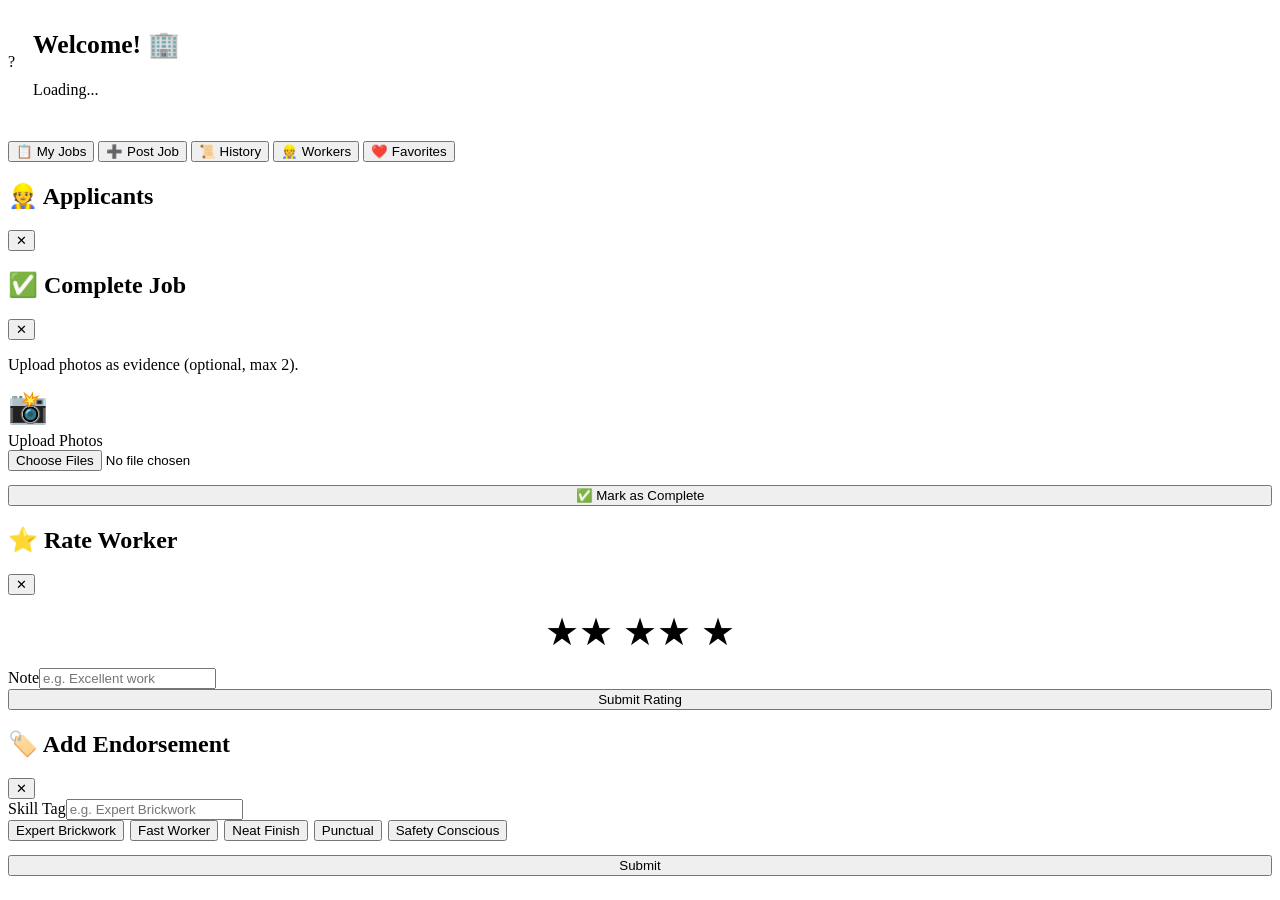
==== commit 7b34405d: "Hackathon-4 UI/ minor feature improvements" ====
--- a/src/main/resources/static/contractor-dashboard.html
+++ b/src/main/resources/static/contractor-dashboard.html
@@ -5,32 +5,23 @@
     <meta name="viewport" content="width=device-width, initial-scale=1.0">
     <title>Contractor Dashboard — LabourLink</title>
     <link rel="stylesheet" href="/css/style.css">
+    <link rel="stylesheet" href="https://cdnjs.cloudflare.com/ajax/libs/font-awesome/6.5.1/css/all.min.css">
     <style>
-        .dashboard-header { display: flex; align-items: center; gap: 20px; margin-bottom: 32px; animation: fadeUp 0.5s ease; }
-        .welcome-text h2 { font-size: 1.8rem; font-weight: 700; }
-        .welcome-text p { color: var(--text-muted); }
+        .welcome-bar { display: flex; align-items: center; gap: 18px; margin-bottom: 26px; animation: fadeUp 0.5s ease; }
+        .welcome-bar h2 { font-size: 1.6rem; font-weight: 700; }
+        .welcome-bar p { color: var(--text-muted); }
         .tab-content { display: none; }
-        .tab-content.active { display: block; animation: fadeUp 0.4s ease; }
-        .jobs-grid { display: grid; grid-template-columns: repeat(auto-fill, minmax(380px, 1fr)); gap: 20px; }
-        .job-title { font-weight: 600; font-size: 1.12rem; }
-        .job-meta { display: flex; flex-wrap: wrap; gap: 10px; margin: 10px 0; align-items: center; }
-        .job-meta-item { display: flex; align-items: center; gap: 5px; color: var(--text-secondary); font-size: 0.88rem; }
-        .applicant-card { background: var(--glass-bg); border: 1px solid var(--glass-border); border-radius: var(--radius); padding: 18px; display: flex; justify-content: space-between; align-items: center; margin-bottom: 10px; flex-wrap: wrap; gap: 12px; transition: all 0.3s; }
-        .applicant-card:hover { border-color: rgba(255,107,53,0.2); }
-        .applicant-info { display: flex; align-items: center; gap: 14px; }
-        .form-row { display: grid; grid-template-columns: 1fr 1fr; gap: 16px; }
-        @media (max-width: 640px) { .form-row { grid-template-columns: 1fr; } .jobs-grid { grid-template-columns: 1fr; } }
+        .tab-content.active { display: block; animation: fadeUp 0.35s ease; }
     </style>
 </head>
 <body>
-    <div class="bg-pattern"></div>
     <header class="navbar" id="navbar"></header>
 
     <div class="page-container">
         <!-- Header -->
-        <div class="dashboard-header">
+        <div class="welcome-bar">
             <div class="avatar avatar-lg" style="background: var(--gradient-accent);" id="userAvatar">?</div>
-            <div class="welcome-text">
+            <div>
                 <h2 id="welcomeMsg"><span data-i18n="welcome">Welcome</span>! 🏢</h2>
                 <p id="userMeta">Loading...</p>
             </div>
@@ -43,8 +34,8 @@
         <div class="tabs">
             <button class="tab active" onclick="switchTab('myjobs')" data-i18n="my_jobs">📋 My Jobs</button>
             <button class="tab" onclick="switchTab('postjob')" data-i18n="post_job">➕ Post Job</button>
-            <button class="tab" onclick="switchTab('history')" data-i18n="work_history">📜 Work History</button>
-            <button class="tab" onclick="switchTab('workers')" data-i18n="browse_workers">👷 Browse Workers</button>
+            <button class="tab" onclick="switchTab('history')" data-i18n="work_history">📜 History</button>
+            <button class="tab" onclick="switchTab('workers')" data-i18n="browse_workers">👷 Workers</button>
             <button class="tab" onclick="switchTab('favorites')" data-i18n="favorites">❤️ Favorites</button>
         </div>
 
@@ -53,16 +44,18 @@
 
         <!-- Tab: Post Job -->
         <div class="tab-content" id="tab-postjob">
-            <div class="glass-card" style="max-width: 700px; padding: 36px;">
-                <h2 style="font-weight: 700; margin-bottom: 24px;">📝 <span data-i18n="post_new_job">Post a New Job</span></h2>
+            <div class="glass-card" style="max-width: 680px; padding: 34px;">
+                <h2 style="font-weight: 700; margin-bottom: 22px;">📝 <span data-i18n="post_new_job">Post a New Job</span></h2>
                 <form onsubmit="handlePostJob(event)">
+                    <input type="hidden" id="latitude" value="">
+                    <input type="hidden" id="longitude" value="">
                     <div class="form-group">
-                        <label data-i18n="job_title">Job Title *</label>
+                        <label><i class="fas fa-briefcase" style="margin-right: 6px;"></i><span data-i18n="job_title">Job Title *</span></label>
                         <input type="text" id="jobTitle" class="form-input" placeholder="e.g. Villa construction - Mason work" required>
                     </div>
                     <div class="form-row">
                         <div class="form-group">
-                            <label data-i18n="skill_required">Skill Required *</label>
+                            <label><i class="fas fa-tools" style="margin-right: 6px;"></i><span data-i18n="skill_required">Skill Required *</span></label>
                             <select id="jobSkill" class="form-input" required>
                                 <option value="">Select</option>
                                 <option value="MASON">🧱 Mason</option><option value="ELECTRICIAN">⚡ Electrician</option>
@@ -73,35 +66,25 @@
                             </select>
                         </div>
                         <div class="form-group">
-                            <label data-i18n="location">Location *</label>
-                            <select id="jobLocation" class="form-input" required>
-                                <option value="">Select</option>
-                                <option value="Mumbai">Mumbai</option><option value="Delhi">Delhi</option>
-                                <option value="Bangalore">Bangalore</option><option value="Pune">Pune</option>
-                                <option value="Hyderabad">Hyderabad</option><option value="Chennai">Chennai</option>
-                                <option value="Kolkata">Kolkata</option><option value="Ahmedabad">Ahmedabad</option>
-                                <option value="Nagpur">Nagpur</option><option value="Nashik">Nashik</option>
-                                <option value="Surat">Surat</option><option value="Jaipur">Jaipur</option>
-                            </select>
+                            <label><i class="fas fa-map-marker-alt" style="margin-right: 6px;"></i><span data-i18n="location">Location *</span></label>
+                            <input type="text" id="jobLocation" class="form-input" placeholder="e.g. Andheri West, Mumbai" required>
+                            <button type="button" class="location-btn mt-2" onclick="fillCurrentLocation('jobLocation')" data-i18n="use_my_location">📍 Use My Location</button>
                         </div>
                     </div>
-                    <div class="form-group">
-                        <label data-i18n="description">Description</label>
-                        <textarea id="jobDesc" class="form-input" rows="3" placeholder="Job details..." style="resize: vertical;"></textarea>
-                    </div>
+                    <div class="form-group"><label data-i18n="description">Description</label><textarea id="jobDesc" class="form-input" rows="3" placeholder="Job details..." style="resize: vertical;"></textarea></div>
                     <div class="form-row">
-                        <div class="form-group"><label data-i18n="daily_rate">Daily Rate (₹) *</label><input type="number" id="jobRate" class="form-input" placeholder="800" required min="100"></div>
-                        <div class="form-group"><label data-i18n="duration_days">Duration (Days) *</label><input type="number" id="jobDuration" class="form-input" placeholder="10" required min="1"></div>
+                        <div class="form-group"><label>💰 <span data-i18n="daily_rate">Daily Rate (₹) *</span></label><input type="number" id="jobRate" class="form-input" placeholder="800" required min="100"></div>
+                        <div class="form-group"><label>⏱️ <span data-i18n="duration_days">Duration (Days) *</span></label><input type="number" id="jobDuration" class="form-input" placeholder="10" required min="1"></div>
                     </div>
                     <div class="form-row">
-                        <div class="form-group"><label data-i18n="workers_needed">Workers Needed *</label><input type="number" id="jobWorkers" class="form-input" placeholder="3" required min="1"></div>
-                        <div class="form-group"><label data-i18n="start_date">Start Date</label><input type="date" id="jobStartDate" class="form-input"></div>
-                    </div>
-                    <div class="form-group" style="display: flex; align-items: center; gap: 12px;">
+                        <div class="form-group"><label>👷 <span data-i18n="workers_needed">Workers Needed *</span></label><input type="number" id="jobWorkers" class="form-input" placeholder="3" required min="1"></div>
+                        <div class="form-group"><label>📅 <span data-i18n="start_date">Start Date</span></label><input type="date" id="jobStartDate" class="form-input"></div>
+                    </div>
+                    <div class="form-group" style="display: flex; align-items: center; gap: 10px;">
                         <input type="checkbox" id="jobUrgent" style="width: 20px; height: 20px; accent-color: var(--danger);">
-                        <label style="margin: 0; cursor: pointer;" for="jobUrgent" data-i18n="mark_urgent">🔥 Mark as URGENT</label>
-                    </div>
-                    <button type="submit" class="btn btn-primary btn-lg" style="width: 100%; margin-top: 12px;" id="postJobBtn" data-i18n="post_job">Post Job</button>
+                        <label style="margin: 0; cursor: pointer;" for="jobUrgent" data-i18n="mark_urgent">🔥 Mark as URGENT (priority listing)</label>
+                    </div>
+                    <button type="submit" class="btn btn-primary btn-lg" style="width: 100%; margin-top: 10px;" id="postJobBtn" data-i18n="post_job">Post Job</button>
                 </form>
             </div>
         </div>
@@ -111,11 +94,12 @@
 
         <!-- Tab: Browse Workers -->
         <div class="tab-content" id="tab-workers">
-            <div class="filter-bar" style="margin-bottom: 20px;">
+            <div class="filter-bar" style="margin-bottom: 18px;">
                 <select id="workerFilterSkill" class="form-input" style="max-width: 200px;" onchange="loadWorkers()">
                     <option value="">All Skills</option>
                     <option value="MASON">🧱 Mason</option><option value="ELECTRICIAN">⚡ Electrician</option>
                     <option value="PAINTER">🎨 Painter</option><option value="PLUMBER">🔧 Plumber</option>
+                    <option value="CARPENTER">🪚 Carpenter</option><option value="LABOURER">💪 Labourer</option>
                 </select>
             </div>
             <div class="jobs-grid" id="workersList"></div>
@@ -127,10 +111,7 @@
 
     <!-- Applicants Modal -->
     <div class="modal-overlay" id="applicantsModal">
-        <div class="modal" style="max-width: 650px;">
-            <div class="modal-header"><h2>👷 Applicants</h2><button class="modal-close" onclick="closeModal('applicantsModal')">✕</button></div>
-            <div id="applicantsList"></div>
-        </div>
+        <div class="modal" style="max-width: 640px;"><div class="modal-header"><h2>👷 Applicants</h2><button class="modal-close" onclick="closeModal('applicantsModal')">✕</button></div><div id="applicantsList"></div></div>
     </div>
 
     <!-- Complete Job Modal (with Photos) -->
@@ -138,14 +119,10 @@
         <div class="modal">
             <div class="modal-header"><h2>✅ Complete Job</h2><button class="modal-close" onclick="closeModal('completeModal')">✕</button></div>
             <input type="hidden" id="completeJobId">
-            <p style="color: var(--text-secondary); margin-bottom: 16px;">Upload photos as evidence of completed work (optional, max 2).</p>
-            <div class="photo-upload-area" id="photoUploadArea">
-                <div style="font-size: 2rem; margin-bottom: 8px;">📸</div>
-                <div data-i18n="upload_photos">Upload Photos (max 2)</div>
-                <input type="file" id="completionPhotos" accept="image/*" multiple onchange="previewPhotos(this)">
-            </div>
+            <p style="color: var(--text-secondary); margin-bottom: 14px;">Upload photos as evidence (optional, max 2).</p>
+            <div class="photo-upload-area" id="photoUploadArea"><div style="font-size: 2rem; margin-bottom: 6px;">📸</div><div data-i18n="upload_photos">Upload Photos</div><input type="file" id="completionPhotos" accept="image/*" multiple onchange="previewPhotos(this)"></div>
             <div class="photo-preview" id="photoPreview"></div>
-            <button class="btn btn-accent" style="width: 100%; margin-top: 16px;" onclick="submitCompletion()" id="completeBtn">✅ Mark as Complete</button>
+            <button class="btn btn-accent" style="width: 100%; margin-top: 14px;" onclick="submitCompletion()" id="completeBtn">✅ Mark as Complete</button>
         </div>
     </div>
 
@@ -154,13 +131,11 @@
         <div class="modal">
             <div class="modal-header"><h2>⭐ <span data-i18n="rate_worker">Rate Worker</span></h2><button class="modal-close" onclick="closeModal('rateModal')">✕</button></div>
             <input type="hidden" id="rateWorkHistoryId">
-            <div style="text-align: center; margin: 16px 0;">
-                <div id="rateStars" style="font-size: 2.5rem; cursor: pointer;">
-                    <span class="star" data-value="1" onclick="setRating(1)">★</span><span class="star" data-value="2" onclick="setRating(2)">★</span>
-                    <span class="star" data-value="3" onclick="setRating(3)">★</span><span class="star" data-value="4" onclick="setRating(4)">★</span>
-                    <span class="star" data-value="5" onclick="setRating(5)">★</span>
-                </div>
-            </div>
+            <div style="text-align: center; margin: 14px 0;"><div id="rateStars" style="font-size: 2.4rem; cursor: pointer;">
+                <span class="star" data-value="1" onclick="setRating(1)">★</span><span class="star" data-value="2" onclick="setRating(2)">★</span>
+                <span class="star" data-value="3" onclick="setRating(3)">★</span><span class="star" data-value="4" onclick="setRating(4)">★</span>
+                <span class="star" data-value="5" onclick="setRating(5)">★</span>
+            </div></div>
             <div class="form-group"><label>Note</label><input type="text" id="rateNote" class="form-input" placeholder="e.g. Excellent work"></div>
             <button class="btn btn-primary" style="width: 100%;" onclick="submitWorkerRating()" data-i18n="submit_rating">Submit Rating</button>
         </div>
@@ -172,7 +147,7 @@
             <div class="modal-header"><h2>🏷️ <span data-i18n="add_endorsement">Add Endorsement</span></h2><button class="modal-close" onclick="closeModal('endorseModal')">✕</button></div>
             <input type="hidden" id="endorseWorkHistoryId">
             <div class="form-group"><label>Skill Tag</label><input type="text" id="endorseSkillTag" class="form-input" placeholder="e.g. Expert Brickwork"></div>
-            <div style="display: flex; flex-wrap: wrap; gap: 8px; margin-bottom: 16px;">
+            <div style="display: flex; flex-wrap: wrap; gap: 6px; margin-bottom: 14px;">
                 <button type="button" class="btn btn-sm btn-secondary" onclick="document.getElementById('endorseSkillTag').value='Expert Brickwork'">Expert Brickwork</button>
                 <button type="button" class="btn btn-sm btn-secondary" onclick="document.getElementById('endorseSkillTag').value='Fast Worker'">Fast Worker</button>
                 <button type="button" class="btn btn-sm btn-secondary" onclick="document.getElementById('endorseSkillTag').value='Neat Finish'">Neat Finish</button>
@@ -193,8 +168,8 @@
             renderNavbar('dashboard');
             if (!user) return;
             document.getElementById('userAvatar').textContent = getInitials(user.name);
-            document.getElementById('welcomeMsg').innerHTML = `${t('welcome')}, ${user.name}! 🏢`;
-            document.getElementById('userMeta').textContent = `${user.companyName || 'Independent Contractor'} • ${user.city} • Rating: ${user.contractorRating || 0}/5`;
+            document.getElementById('welcomeMsg').innerHTML = `${t('welcome')}, ${user.name.split(' ')[0]}! 🏢`;
+            document.getElementById('userMeta').textContent = `${user.companyName || 'Independent Contractor'} • ${user.city} • ⭐ ${user.contractorRating || 0}/5`;
             await Promise.all([loadStats(), loadMyJobs()]);
         });
 
@@ -205,10 +180,10 @@
             const ongoing = jobs.filter(j => j.status === 'ONGOING').length;
             const completed = jobs.filter(j => j.status === 'COMPLETED').length;
             document.getElementById('statsGrid').innerHTML = `
-                <div class="stat-card"><div class="stat-icon" style="background: rgba(16,185,129,0.12);">📋</div><div class="stat-value" style="color: #34D399;">${open}</div><div class="stat-label" data-i18n="open_jobs">Open Jobs</div></div>
-                <div class="stat-card"><div class="stat-icon" style="background: rgba(255,184,0,0.12);">🔨</div><div class="stat-value" style="color: #FBBF24;">${ongoing}</div><div class="stat-label" data-i18n="ongoing_jobs">Ongoing Jobs</div></div>
-                <div class="stat-card"><div class="stat-icon" style="background: rgba(99,102,241,0.12);">✅</div><div class="stat-value" style="color: #818CF8;">${completed}</div><div class="stat-label" data-i18n="completed">Completed</div></div>
-                <div class="stat-card"><div class="stat-icon" style="background: rgba(255,107,53,0.12);">⭐</div><div class="stat-value" style="color: var(--primary);">${jobs.length}</div><div class="stat-label" data-i18n="total_jobs_posted">Total Jobs</div></div>
+                <div class="stat-card"><div class="stat-icon" style="background: rgba(16,185,129,0.12);">📋</div><div class="stat-value" style="color: #34D399;">${open}</div><div class="stat-label" data-i18n="open_jobs">Open</div></div>
+                <div class="stat-card"><div class="stat-icon" style="background: rgba(255,184,0,0.12);">🔨</div><div class="stat-value" style="color: #FBBF24;">${ongoing}</div><div class="stat-label" data-i18n="ongoing_jobs">Ongoing</div></div>
+                <div class="stat-card"><div class="stat-icon" style="background: rgba(99,102,241,0.12);">✅</div><div class="stat-value" style="color: #818CF8;">${completed}</div><div class="stat-label" data-i18n="completed">Done</div></div>
+                <div class="stat-card"><div class="stat-icon" style="background: rgba(255,107,53,0.12);">⭐</div><div class="stat-value" style="color: var(--primary);">${jobs.length}</div><div class="stat-label" data-i18n="total_jobs_posted">Total</div></div>
             `;
             applyTranslations();
         }
@@ -225,76 +200,50 @@
             if (tabName === 'favorites') loadFavorites();
         }
 
-        // ===== My Jobs =====
         async function loadMyJobs() {
             const result = await api(`/jobs/contractor/${user.id}`);
             const jobs = result.success ? result.data : [];
-            if (jobs.length === 0) {
-                document.getElementById('myJobsList').innerHTML = `<div class="empty-state" style="grid-column: 1/-1;"><div class="empty-icon">📋</div><h3 data-i18n="no_jobs_posted">No jobs posted yet</h3></div>`;
-                applyTranslations(); return;
-            }
+            if (jobs.length === 0) { document.getElementById('myJobsList').innerHTML = `<div class="empty-state" style="grid-column: 1/-1;"><div class="empty-icon">📋</div><h3 data-i18n="no_jobs_posted">No jobs posted yet</h3></div>`; applyTranslations(); return; }
             document.getElementById('myJobsList').innerHTML = jobs.map(job => `
                 <div class="job-card">
                     ${job.urgentFlag ? '<div class="urgent-badge">🔥 URGENT</div>' : ''}
                     <div style="display: flex; justify-content: space-between; align-items: flex-start;"><div class="job-title">${job.title}</div>${statusBadge(job.status)}</div>
                     <div class="job-meta">${skillDisplay(job.skillRequired)}<span class="job-meta-item">📍 ${job.location}</span></div>
-                    <div class="job-meta"><span class="job-meta-item">💰 ${formatCurrency(job.dailyRate)}/day</span><span class="job-meta-item">⏱️ ${job.durationDays || '?'} days</span><span class="job-meta-item">👷 ${job.numberOfWorkersNeeded} needed</span></div>
-                    <div style="display: flex; gap: 8px; margin-top: 14px; padding-top: 14px; border-top: 1px solid var(--glass-border); flex-wrap: wrap;">
-                        ${job.status === 'OPEN' || job.status === 'ONGOING' ? `<button class="btn btn-sm btn-primary" onclick="viewApplicants(${job.id})" data-i18n="view_applicants">👷 Applicants</button>` : ''}
-                        ${job.status === 'ONGOING' ? `<button class="btn btn-sm btn-accent" onclick="openCompleteModal(${job.id})">✅ ${t('mark_complete')}</button>` : ''}
+                    <div class="job-meta"><span class="job-meta-item">💰 ${formatCurrency(job.dailyRate)}/day</span><span class="job-meta-item">⏱️ ${job.durationDays || '?'} days</span><span class="job-meta-item">👷 ${job.numberOfWorkersNeeded}</span></div>
+                    <div style="display: flex; gap: 6px; margin-top: 12px; padding-top: 12px; border-top: 1px solid var(--glass-border); flex-wrap: wrap;">
+                        ${job.status === 'OPEN' || job.status === 'ONGOING' ? `<button class="btn btn-sm btn-primary" onclick="viewApplicants(${job.id})">👷 Applicants</button>` : ''}
+                        ${job.status === 'ONGOING' ? `<button class="btn btn-sm btn-accent" onclick="openCompleteModal(${job.id})">✅ Complete</button>` : ''}
                     </div>
                 </div>
             `).join('');
         }
 
-        // ===== Post Job =====
         async function handlePostJob(e) {
             e.preventDefault();
-            const btn = document.getElementById('postJobBtn');
-            btn.disabled = true; btn.textContent = '...';
+            const btn = document.getElementById('postJobBtn'); btn.disabled = true; btn.textContent = '...';
             const job = {
-                contractorId: user.id,
-                title: document.getElementById('jobTitle').value.trim(),
-                skillRequired: document.getElementById('jobSkill').value,
-                location: document.getElementById('jobLocation').value,
-                description: document.getElementById('jobDesc').value.trim(),
-                dailyRate: parseFloat(document.getElementById('jobRate').value),
-                durationDays: parseInt(document.getElementById('jobDuration').value),
-                numberOfWorkersNeeded: parseInt(document.getElementById('jobWorkers').value),
-                startDate: document.getElementById('jobStartDate').value || null,
-                urgentFlag: document.getElementById('jobUrgent').checked
+                contractorId: user.id, title: document.getElementById('jobTitle').value.trim(),
+                skillRequired: document.getElementById('jobSkill').value, location: document.getElementById('jobLocation').value,
+                description: document.getElementById('jobDesc').value.trim(), dailyRate: parseFloat(document.getElementById('jobRate').value),
+                durationDays: parseInt(document.getElementById('jobDuration').value), numberOfWorkersNeeded: parseInt(document.getElementById('jobWorkers').value),
+                startDate: document.getElementById('jobStartDate').value || null, urgentFlag: document.getElementById('jobUrgent').checked
             };
             const result = await api('/jobs', { method: 'POST', body: job });
-            if (result.success) {
-                showToast('Job posted! 🎉' + (job.urgentFlag ? ' Urgent notifications sent to workers!' : ''), 'success');
-                e.target.reset();
-                switchTab('myjobs'); loadMyJobs(); loadStats();
-            } else { showToast(result.message || 'Failed', 'error'); }
+            if (result.success) { showToast('Job posted! 🎉' + (job.urgentFlag ? ' Urgent alerts sent!' : ''), 'success'); e.target.reset(); switchTab('myjobs'); loadMyJobs(); loadStats(); }
+            else showToast(result.message || 'Failed', 'error');
             btn.disabled = false; btn.textContent = t('post_job');
         }
 
-        // ===== Applicants =====
         async function viewApplicants(jobId) {
             const result = await api(`/jobs/${jobId}/applications`);
             const apps = result.success ? result.data : [];
-            if (apps.length === 0) {
-                document.getElementById('applicantsList').innerHTML = `<div class="empty-state"><div class="empty-icon">👷</div><h3>No applicants yet</h3></div>`;
-            } else {
+            if (apps.length === 0) { document.getElementById('applicantsList').innerHTML = `<div class="empty-state"><div class="empty-icon">👷</div><h3>No applicants yet</h3></div>`; }
+            else {
                 document.getElementById('applicantsList').innerHTML = apps.map(app => `
                     <div class="applicant-card">
-                        <div class="applicant-info">
-                            <div class="avatar">${getInitials(app.workerName)}</div>
-                            <div>
-                                <div style="font-weight: 600;">${app.workerName || 'Worker'}</div>
-                                <div style="color: var(--text-muted); font-size: 0.82rem;">${skillDisplay(app.workerSkill)} • ${renderStars(app.workerRating)} ${(app.workerRating || 0).toFixed(1)} • 📞 ${app.workerPhone || 'N/A'}</div>
-                            </div>
-                        </div>
-                        <div style="display: flex; gap: 6px; align-items: center;">
-                            ${app.status === 'APPLIED' ? `
-                                <button class="btn btn-sm btn-accent" onclick="selectWorker(${app.id})" data-i18n="select_worker">✅ Select</button>
-                                <button class="btn btn-sm btn-danger" onclick="rejectWorker(${app.id})">❌</button>
-                                <button class="btn btn-sm btn-secondary" onclick="addFavorite(${app.workerId})" title="Add to favorites">❤️</button>
-                            ` : statusBadge(app.status)}
+                        <div class="applicant-info"><div class="avatar">${getInitials(app.workerName)}</div><div><div style="font-weight: 600;">${app.workerName || 'Worker'}</div><div style="color: var(--text-muted); font-size: 0.8rem;">${skillDisplay(app.workerSkill)} • ${renderStars(app.workerRating)} ${(app.workerRating || 0).toFixed(1)} • 📞 ${app.workerPhone || 'N/A'}</div></div></div>
+                        <div style="display: flex; gap: 5px; align-items: center;">
+                            ${app.status === 'APPLIED' ? `<button class="btn btn-sm btn-accent" onclick="selectWorker(${app.id})">✅ Select</button><button class="btn btn-sm btn-danger" onclick="rejectWorker(${app.id})">❌</button><button class="btn btn-sm btn-secondary" onclick="addFavorite(${app.workerId})">❤️</button>` : statusBadge(app.status)}
                         </div>
                     </div>
                 `).join('');
@@ -302,164 +251,80 @@
             openModal('applicantsModal');
         }
 
-        async function selectWorker(applicationId) {
-            const result = await api(`/jobs/applications/${applicationId}/select`, { method: 'POST' });
-            if (result.success) { showToast('Worker selected! ✅', 'success'); viewApplicants(result.data.jobId); loadMyJobs(); loadStats(); }
-            else showToast(result.message, 'error');
-        }
-        async function rejectWorker(applicationId) {
-            const result = await api(`/jobs/applications/${applicationId}/reject`, { method: 'POST' });
-            if (result.success) { showToast('Rejected', 'warning'); viewApplicants(result.data.jobId); }
-            else showToast(result.message, 'error');
-        }
-
-        // ===== Complete Job with Photos =====
-        function openCompleteModal(jobId) {
-            document.getElementById('completeJobId').value = jobId;
-            document.getElementById('completionPhotos').value = '';
-            document.getElementById('photoPreview').innerHTML = '';
-            openModal('completeModal');
-        }
-
-        function previewPhotos(input) {
-            const preview = document.getElementById('photoPreview');
-            preview.innerHTML = '';
-            for (let i = 0; i < Math.min(input.files.length, 2); i++) {
-                const url = URL.createObjectURL(input.files[i]);
-                preview.innerHTML += `<img src="${url}" class="photo-thumb">`;
-            }
-        }
-
+        async function selectWorker(applicationId) { const r = await api(`/jobs/applications/${applicationId}/select`, { method: 'POST' }); if (r.success) { showToast('Selected! ✅', 'success'); viewApplicants(r.data.jobId); loadMyJobs(); loadStats(); } else showToast(r.message, 'error'); }
+        async function rejectWorker(applicationId) { const r = await api(`/jobs/applications/${applicationId}/reject`, { method: 'POST' }); if (r.success) { showToast('Rejected', 'warning'); viewApplicants(r.data.jobId); } else showToast(r.message, 'error'); }
+
+        function openCompleteModal(jobId) { document.getElementById('completeJobId').value = jobId; document.getElementById('completionPhotos').value = ''; document.getElementById('photoPreview').innerHTML = ''; openModal('completeModal'); }
+        function previewPhotos(input) { const preview = document.getElementById('photoPreview'); preview.innerHTML = ''; for (let i = 0; i < Math.min(input.files.length, 2); i++) { preview.innerHTML += `<img src="${URL.createObjectURL(input.files[i])}" class="photo-thumb">`; } }
         async function submitCompletion() {
-            const btn = document.getElementById('completeBtn');
-            btn.disabled = true; btn.textContent = 'Uploading...';
+            const btn = document.getElementById('completeBtn'); btn.disabled = true; btn.textContent = 'Uploading...';
             const jobId = document.getElementById('completeJobId').value;
             const fileInput = document.getElementById('completionPhotos');
-
             let photoUrls = '';
-            if (fileInput.files.length > 0) {
-                const urls = await uploadPhotos(fileInput);
-                photoUrls = urls.join(',');
-            }
-
+            if (fileInput.files.length > 0) { const urls = await uploadPhotos(fileInput); photoUrls = urls.join(','); }
             const result = await api(`/jobs/${jobId}/complete?contractorId=${user.id}${photoUrls ? '&photos=' + encodeURIComponent(photoUrls) : ''}`, { method: 'POST' });
-            if (result.success) {
-                showToast('Job completed! Workers notified. ✅', 'success');
-                closeModal('completeModal'); loadMyJobs(); loadStats(); loadHistory();
-            } else { showToast(result.message || 'Failed', 'error'); }
+            if (result.success) { showToast('Completed! ✅', 'success'); closeModal('completeModal'); loadMyJobs(); loadStats(); }
+            else showToast(result.message || 'Failed', 'error');
             btn.disabled = false; btn.textContent = '✅ Mark as Complete';
         }
 
-        // ===== Work History =====
         async function loadHistory() {
             const result = await api(`/work-history/contractor/${user.id}`);
             const history = result.success ? result.data : [];
-            if (history.length === 0) {
-                document.getElementById('historyList').innerHTML = `<div class="empty-state"><div class="empty-icon">📜</div><h3 data-i18n="no_history">No completed jobs yet</h3></div>`;
-                applyTranslations(); return;
-            }
+            if (history.length === 0) { document.getElementById('historyList').innerHTML = `<div class="empty-state"><div class="empty-icon">📜</div><h3>No completed jobs yet</h3></div>`; return; }
             document.getElementById('historyList').innerHTML = history.map(wh => `
-                <div class="glass-card" style="margin-bottom: 16px;">
-                    <div style="display: flex; justify-content: space-between; flex-wrap: wrap; gap: 8px;">
-                        <div>
-                            <div style="font-weight: 600; font-size: 1.05rem;">${wh.jobTitle || 'Job #' + wh.jobId}</div>
-                            <div style="color: var(--text-muted); font-size: 0.88rem; margin-top: 4px;">Worker: <strong>${wh.workerName}</strong> • ${skillDisplay(wh.skillUsed)} • 📍 ${wh.location || 'N/A'}</div>
-                        </div>
-                        <div style="font-size: 0.82rem; color: var(--text-muted);">${formatDate(wh.startDate)} — ${formatDate(wh.endDate)}</div>
-                    </div>
-                    ${wh.photos ? `<div class="photo-preview" style="margin-top: 12px;">${wh.photos.split(',').map(p => `<img src="${p}" class="photo-thumb-lg" onclick="window.open('${p}','_blank')">`).join('')}</div>` : ''}
-                    <div style="display: flex; gap: 24px; margin-top: 14px; flex-wrap: wrap;">
-                        <div>
-                            <span style="color: var(--text-muted); font-size: 0.82rem;">You rated worker:</span>
-                            ${wh.contractorRated ? `<div>${renderStars(wh.workerRating)} ${wh.workerRating}/5</div>` : `<div><button class="btn btn-sm btn-primary" onclick="openRateWorkerModal(${wh.id})">⭐ Rate</button></div>`}
-                        </div>
-                        <div>
-                            <span style="color: var(--text-muted); font-size: 0.82rem;">Worker rated you:</span>
-                            ${wh.workerRated ? `<div>${renderStars(wh.contractorRating)} ${wh.contractorRating}/5</div>` : '<div style="color: var(--text-muted);">Pending</div>'}
-                        </div>
-                    </div>
-                    <div style="margin-top: 12px; padding-top: 12px; border-top: 1px solid var(--glass-border); display: flex; gap: 8px;">
+                <div class="wh-card">
+                    <div style="display: flex; justify-content: space-between; flex-wrap: wrap; gap: 6px;">
+                        <div><div style="font-weight: 600;">${wh.jobTitle || 'Job #' + wh.jobId}</div><div style="color: var(--text-muted); font-size: 0.86rem; margin-top: 3px;">Worker: <strong>${wh.workerName}</strong> • ${skillDisplay(wh.skillUsed)} • 📍 ${wh.location || 'N/A'}</div></div>
+                        <div style="font-size: 0.8rem; color: var(--text-muted);">${formatDate(wh.startDate)} — ${formatDate(wh.endDate)}</div>
+                    </div>
+                    ${wh.photos ? `<div class="photo-preview" style="margin-top: 10px;">${wh.photos.split(',').map(p => `<img src="${p}" class="photo-thumb-lg" onclick="window.open('${p}','_blank')">`).join('')}</div>` : ''}
+                    <div style="display: flex; gap: 20px; margin-top: 12px; flex-wrap: wrap;">
+                        <div><span style="color: var(--text-muted); font-size: 0.8rem;">You rated:</span> ${wh.contractorRated ? `${renderStars(wh.workerRating)} ${wh.workerRating}/5` : `<button class="btn btn-sm btn-primary" onclick="openRateWorkerModal(${wh.id})">⭐ Rate</button>`}</div>
+                        <div><span style="color: var(--text-muted); font-size: 0.8rem;">Worker rated:</span> ${wh.workerRated ? `${renderStars(wh.contractorRating)}` : 'Pending'}</div>
+                    </div>
+                    <div style="margin-top: 10px; padding-top: 10px; border-top: 1px solid var(--glass-border); display: flex; gap: 6px;">
                         <button class="btn btn-sm btn-accent" onclick="openEndorseModal(${wh.id})">🏷️ Endorse</button>
                         <a href="/worker-profile.html?id=${wh.workerId}" class="btn btn-sm btn-secondary">👤 Profile</a>
-                        <button class="btn btn-sm btn-secondary" onclick="addFavorite(${wh.workerId})">❤️ Favorite</button>
+                        <button class="btn btn-sm btn-secondary" onclick="addFavorite(${wh.workerId})">❤️</button>
                     </div>
                 </div>
             `).join('');
         }
 
-        // ===== Browse Workers =====
         async function loadWorkers() {
             const skill = document.getElementById('workerFilterSkill').value;
-            let url = '/users/workers?';
-            if (skill) url += `skill=${skill}&`;
+            let url = '/users/workers?'; if (skill) url += `skill=${skill}&`;
             const result = await api(url);
             const workers = result.success ? result.data : [];
-            if (workers.length === 0) {
-                document.getElementById('workersList').innerHTML = `<div class="empty-state" style="grid-column:1/-1;"><div class="empty-icon">👷</div><h3>No workers found</h3></div>`;
-                return;
-            }
+            if (workers.length === 0) { document.getElementById('workersList').innerHTML = `<div class="empty-state" style="grid-column:1/-1;"><div class="empty-icon">👷</div><h3>No workers found</h3></div>`; return; }
             document.getElementById('workersList').innerHTML = workers.map(w => `
-                <div class="job-card">
-                    <div style="display: flex; gap: 14px; align-items: center; margin-bottom: 12px;">
-                        <div class="avatar">${getInitials(w.name)}</div>
-                        <div><div style="font-weight: 600;">${w.name}</div><div style="color: var(--text-muted); font-size: 0.82rem;">📍 ${w.city || 'N/A'}</div></div>
-                    </div>
+                <div class="job-card"><div style="display: flex; gap: 12px; align-items: center; margin-bottom: 10px;"><div class="avatar">${getInitials(w.name)}</div><div><div style="font-weight: 600;">${w.name}</div><div style="color: var(--text-muted); font-size: 0.8rem;">📍 ${w.city || 'N/A'}</div></div></div>
                     <div class="job-meta">${skillDisplay(w.primarySkill)}<span class="job-meta-item">${renderStars(w.averageRating)} ${(w.averageRating || 0).toFixed(1)}</span></div>
-                    <div style="display: flex; gap: 8px; margin-top: 12px;">
-                        <a href="/worker-profile.html?id=${w.id}" class="btn btn-sm btn-primary">👤 Profile</a>
-                        <button class="btn btn-sm btn-secondary" onclick="addFavorite(${w.id})">❤️ Favorite</button>
-                    </div>
+                    <div style="display: flex; gap: 6px; margin-top: 10px;"><a href="/worker-profile.html?id=${w.id}" class="btn btn-sm btn-primary">👤 Profile</a><button class="btn btn-sm btn-secondary" onclick="addFavorite(${w.id})">❤️</button></div>
                 </div>
             `).join('');
         }
 
-        // ===== Favorites =====
         async function loadFavorites() {
             const result = await api(`/favorites/${user.id}`);
             const favs = result.success ? result.data : [];
-            if (favs.length === 0) {
-                document.getElementById('favoritesList').innerHTML = `<div class="empty-state" style="grid-column:1/-1;"><div class="empty-icon">❤️</div><h3>No favorites yet</h3><p>Add workers to favorites from the applicants list or Browse Workers tab.</p></div>`;
-                return;
-            }
+            if (favs.length === 0) { document.getElementById('favoritesList').innerHTML = `<div class="empty-state" style="grid-column:1/-1;"><div class="empty-icon">❤️</div><h3>No favorites yet</h3></div>`; return; }
             document.getElementById('favoritesList').innerHTML = favs.map(f => `
-                <div class="job-card">
-                    <div style="display: flex; gap: 14px; align-items: center; margin-bottom: 12px;">
-                        <div class="avatar">${getInitials(f.workerName)}</div>
-                        <div><div style="font-weight: 600;">${f.workerName}</div></div>
-                    </div>
-                    <div style="display: flex; gap: 8px; margin-top: 12px;">
-                        <a href="/worker-profile.html?id=${f.workerId}" class="btn btn-sm btn-primary">👤 Profile</a>
-                        <button class="btn btn-sm btn-danger" onclick="removeFavorite(${f.workerId})">Remove</button>
-                    </div>
+                <div class="job-card"><div style="display: flex; gap: 12px; align-items: center; margin-bottom: 10px;"><div class="avatar">${getInitials(f.workerName)}</div><div><div style="font-weight: 600;">${f.workerName}</div></div></div>
+                    <div style="display: flex; gap: 6px; margin-top: 10px;"><a href="/worker-profile.html?id=${f.workerId}" class="btn btn-sm btn-primary">👤 Profile</a><button class="btn btn-sm btn-danger" onclick="removeFavorite(${f.workerId})">Remove</button></div>
                 </div>
             `).join('');
         }
-        async function addFavorite(workerId) {
-            const result = await api(`/favorites?contractorId=${user.id}&workerId=${workerId}`, { method: 'POST' });
-            if (result.success) showToast('Added to favorites! ❤️', 'success');
-            else showToast(result.message || 'Failed', 'error');
-        }
-        async function removeFavorite(workerId) {
-            const result = await api(`/favorites?contractorId=${user.id}&workerId=${workerId}`, { method: 'DELETE' });
-            if (result.success) { showToast('Removed', 'info'); loadFavorites(); }
-        }
-
-        // ===== Rate & Endorse =====
+        async function addFavorite(workerId) { const r = await api(`/favorites?contractorId=${user.id}&workerId=${workerId}`, { method: 'POST' }); if (r.success) showToast('Added! ❤️', 'success'); else showToast(r.message || 'Failed', 'error'); }
+        async function removeFavorite(workerId) { const r = await api(`/favorites?contractorId=${user.id}&workerId=${workerId}`, { method: 'DELETE' }); if (r.success) { showToast('Removed', 'info'); loadFavorites(); } }
+
         function openRateWorkerModal(whId) { document.getElementById('rateWorkHistoryId').value = whId; currentRating = 0; updateStarUI(); document.getElementById('rateNote').value = ''; openModal('rateModal'); }
         function setRating(val) { currentRating = val; updateStarUI(); }
         function updateStarUI() { document.querySelectorAll('#rateStars .star').forEach(s => s.classList.toggle('filled', parseInt(s.dataset.value) <= currentRating)); }
-        async function submitWorkerRating() {
-            if (currentRating === 0) { showToast('Select a rating', 'error'); return; }
-            const result = await api('/work-history/rate-worker', { method: 'POST', body: { workHistoryId: parseInt(document.getElementById('rateWorkHistoryId').value), raterId: user.id, rating: currentRating, note: document.getElementById('rateNote').value.trim() } });
-            if (result.success) { showToast('Rated! 🙏', 'success'); closeModal('rateModal'); loadHistory(); } else showToast(result.message, 'error');
-        }
+        async function submitWorkerRating() { if (currentRating === 0) { showToast('Select rating', 'error'); return; } const r = await api('/work-history/rate-worker', { method: 'POST', body: { workHistoryId: parseInt(document.getElementById('rateWorkHistoryId').value), raterId: user.id, rating: currentRating, note: document.getElementById('rateNote').value.trim() } }); if (r.success) { showToast('Rated! 🙏', 'success'); closeModal('rateModal'); loadHistory(); } else showToast(r.message, 'error'); }
         function openEndorseModal(whId) { document.getElementById('endorseWorkHistoryId').value = whId; document.getElementById('endorseSkillTag').value = ''; openModal('endorseModal'); }
-        async function submitEndorsement() {
-            const tag = document.getElementById('endorseSkillTag').value.trim();
-            if (!tag) { showToast('Enter a skill tag', 'error'); return; }
-            const result = await api('/work-history/endorse', { method: 'POST', body: { workHistoryId: parseInt(document.getElementById('endorseWorkHistoryId').value), contractorId: user.id, skillTag: tag } });
-            if (result.success) { showToast('Endorsed! 🏷️', 'success'); closeModal('endorseModal'); } else showToast(result.message, 'error');
-        }
+        async function submitEndorsement() { const tag = document.getElementById('endorseSkillTag').value.trim(); if (!tag) { showToast('Enter a skill tag', 'error'); return; } const r = await api('/work-history/endorse', { method: 'POST', body: { workHistoryId: parseInt(document.getElementById('endorseWorkHistoryId').value), contractorId: user.id, skillTag: tag } }); if (r.success) { showToast('Endorsed! 🏷️', 'success'); closeModal('endorseModal'); } else showToast(r.message, 'error'); }
     </script>
 </body>
 </html>
